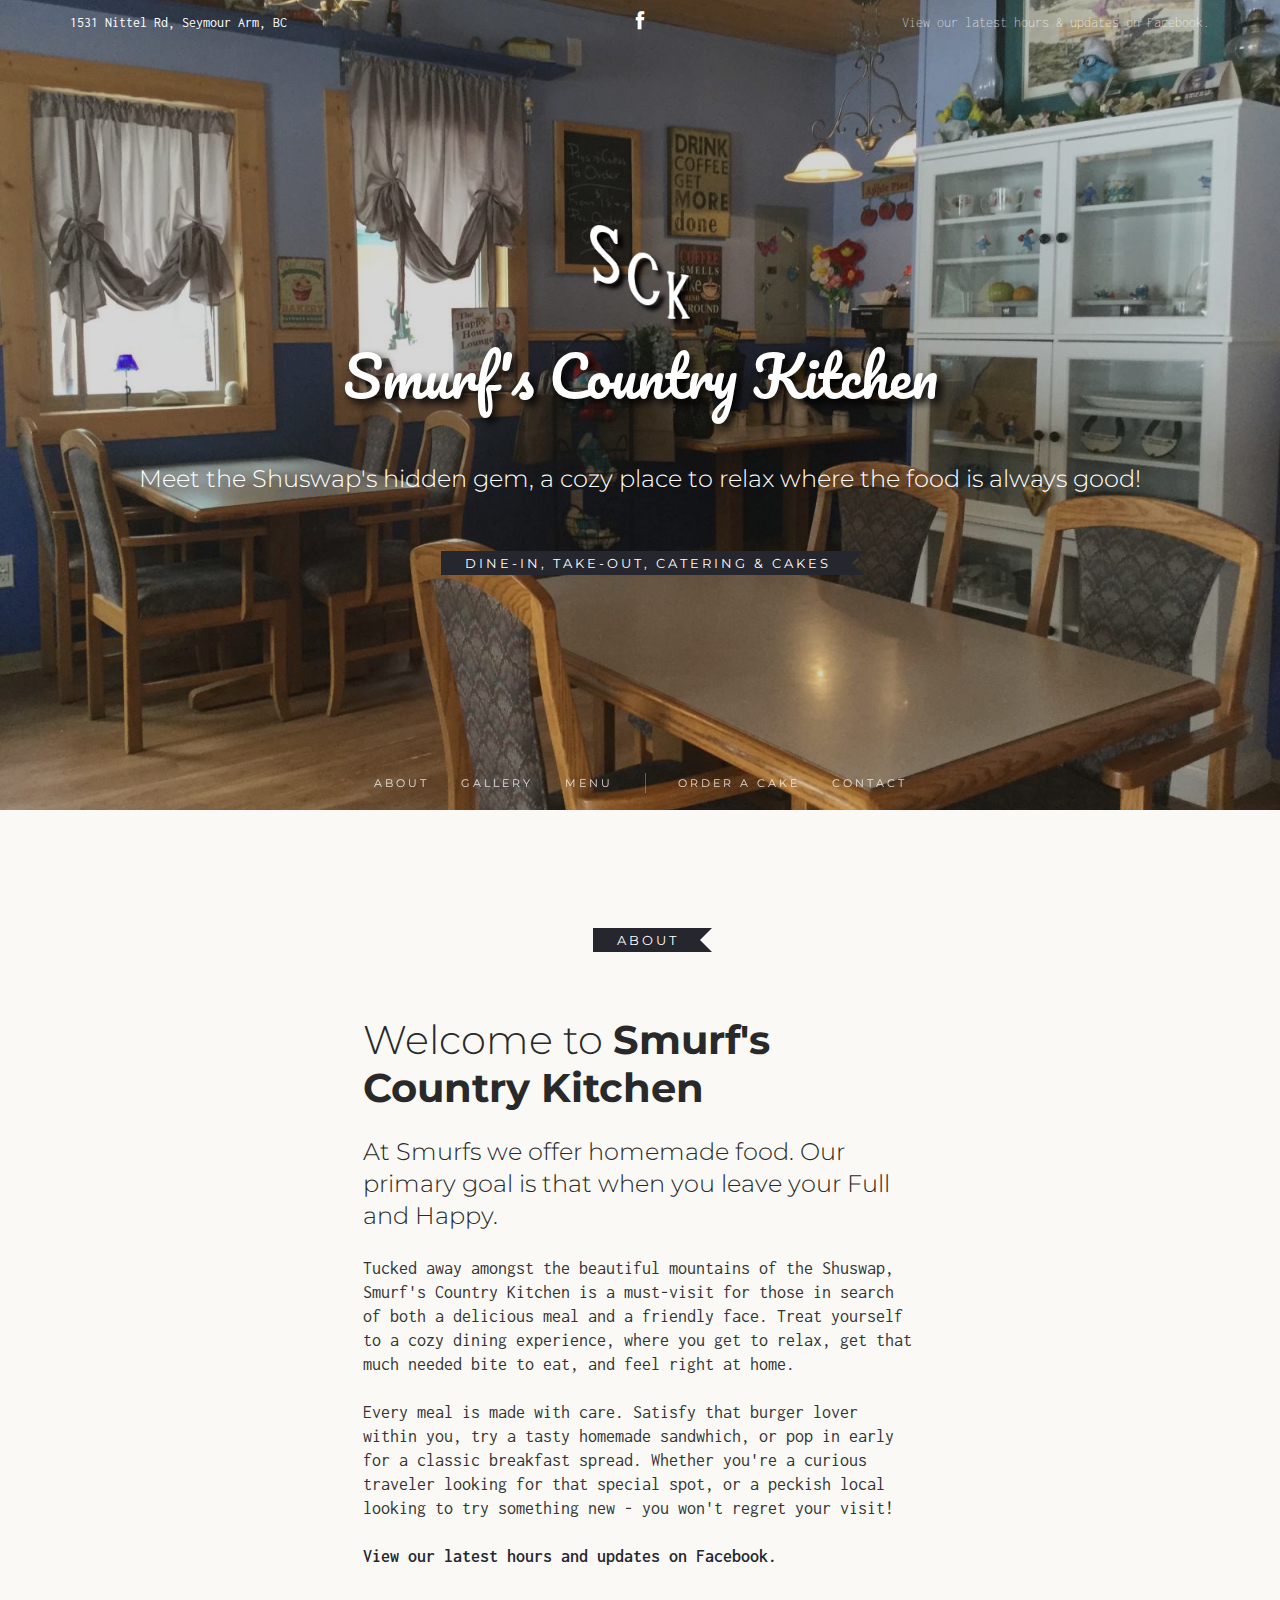
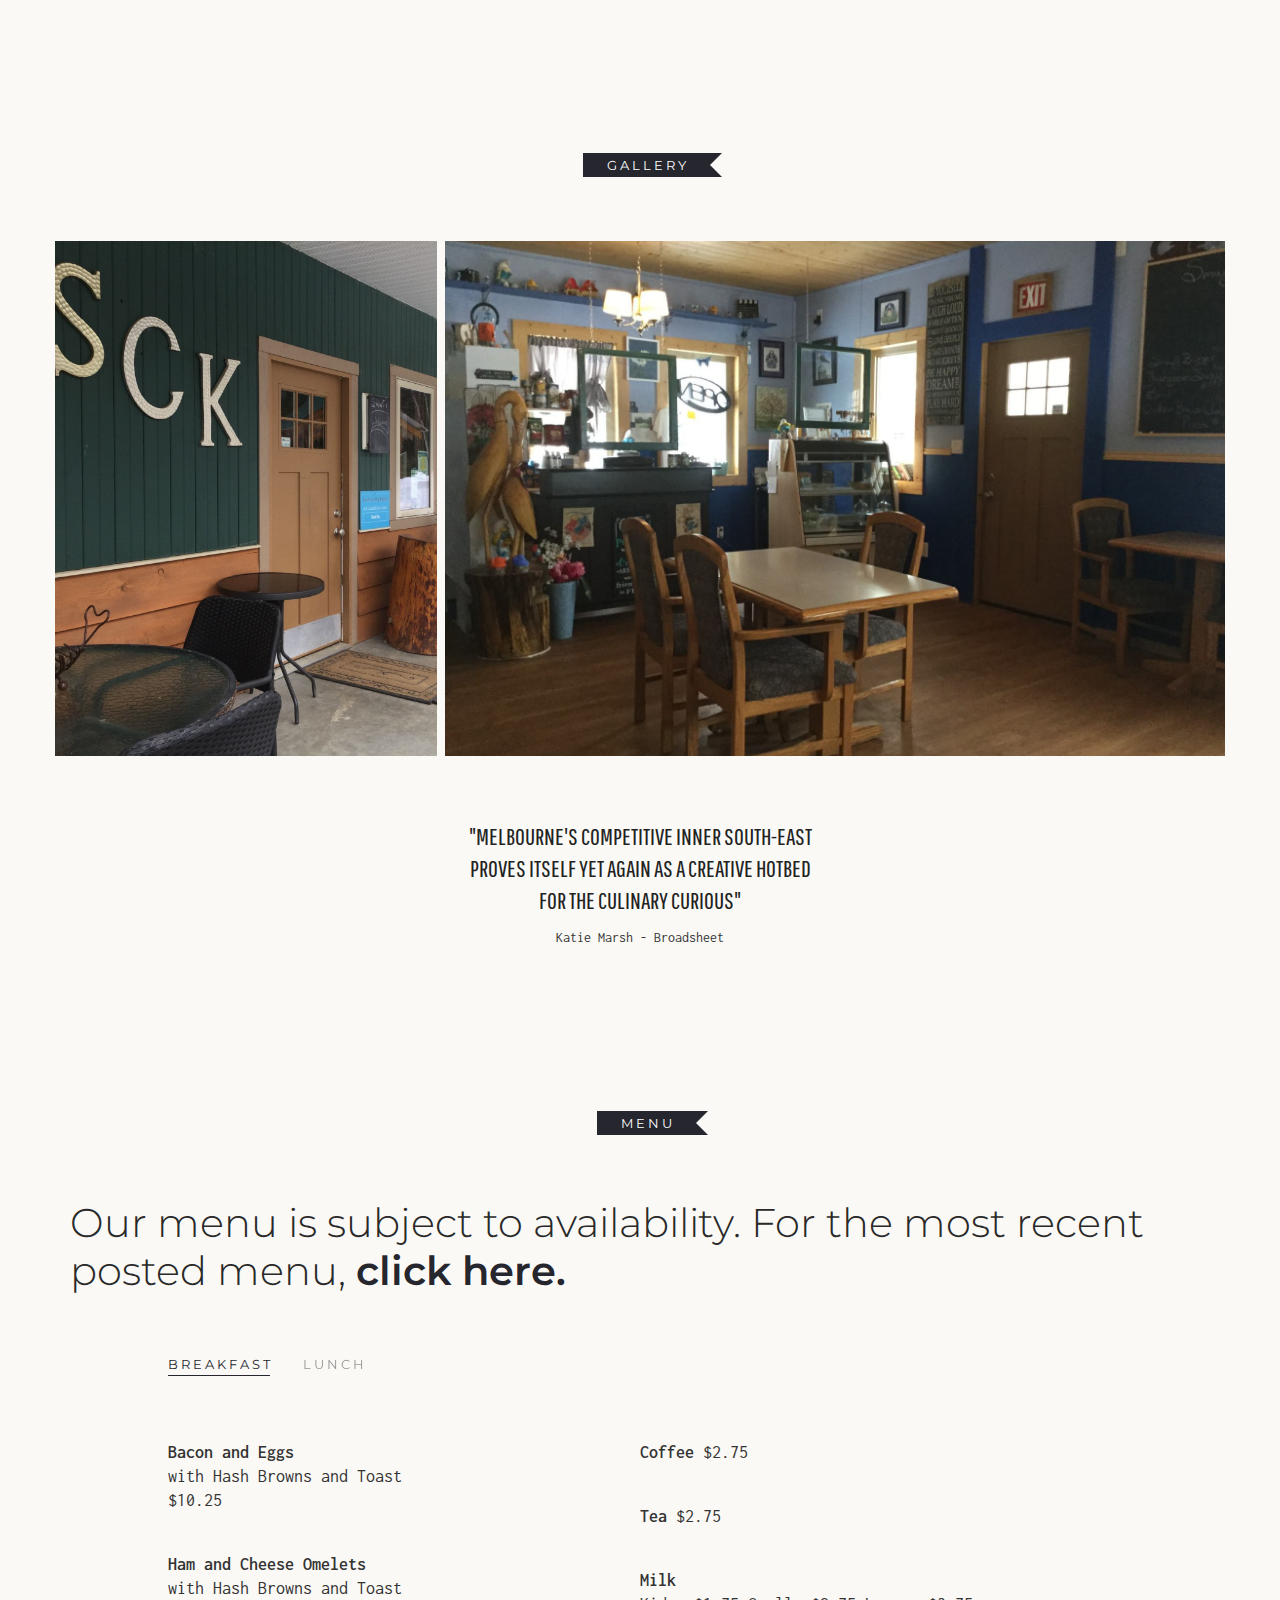
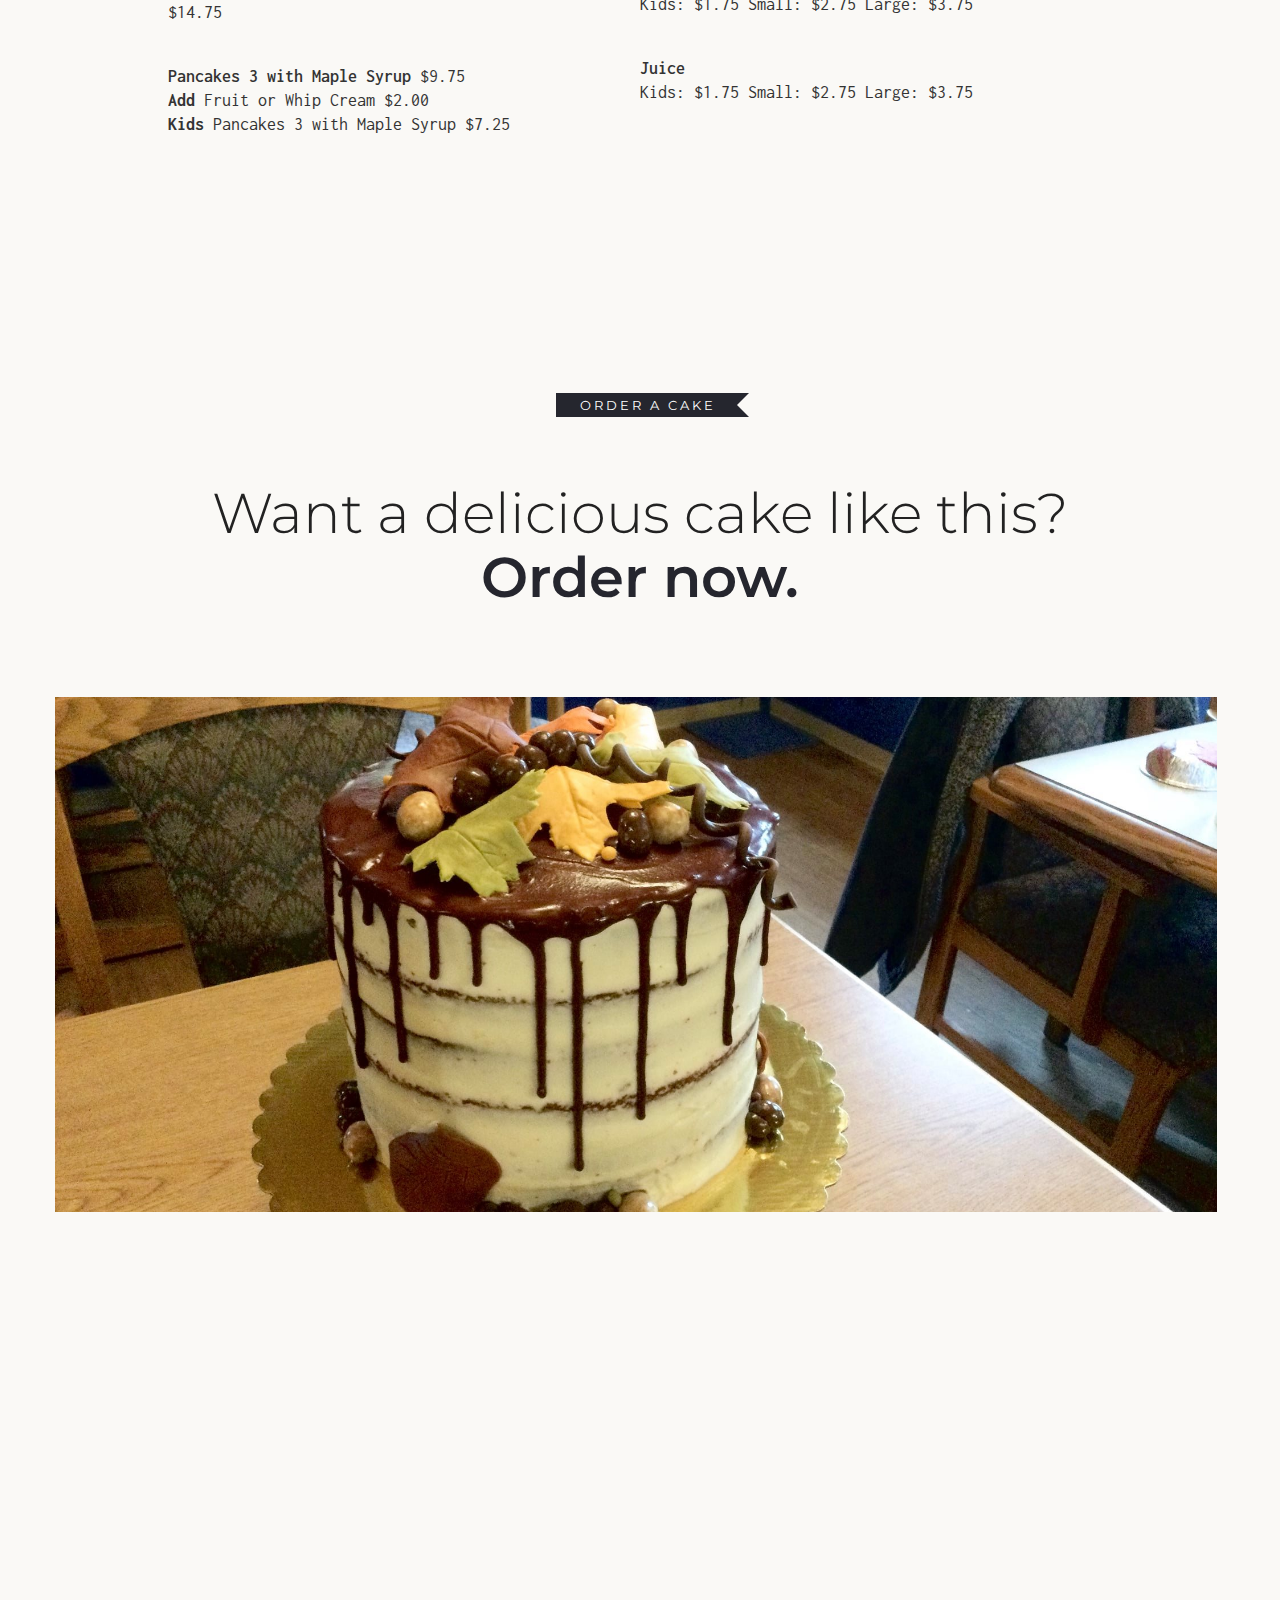
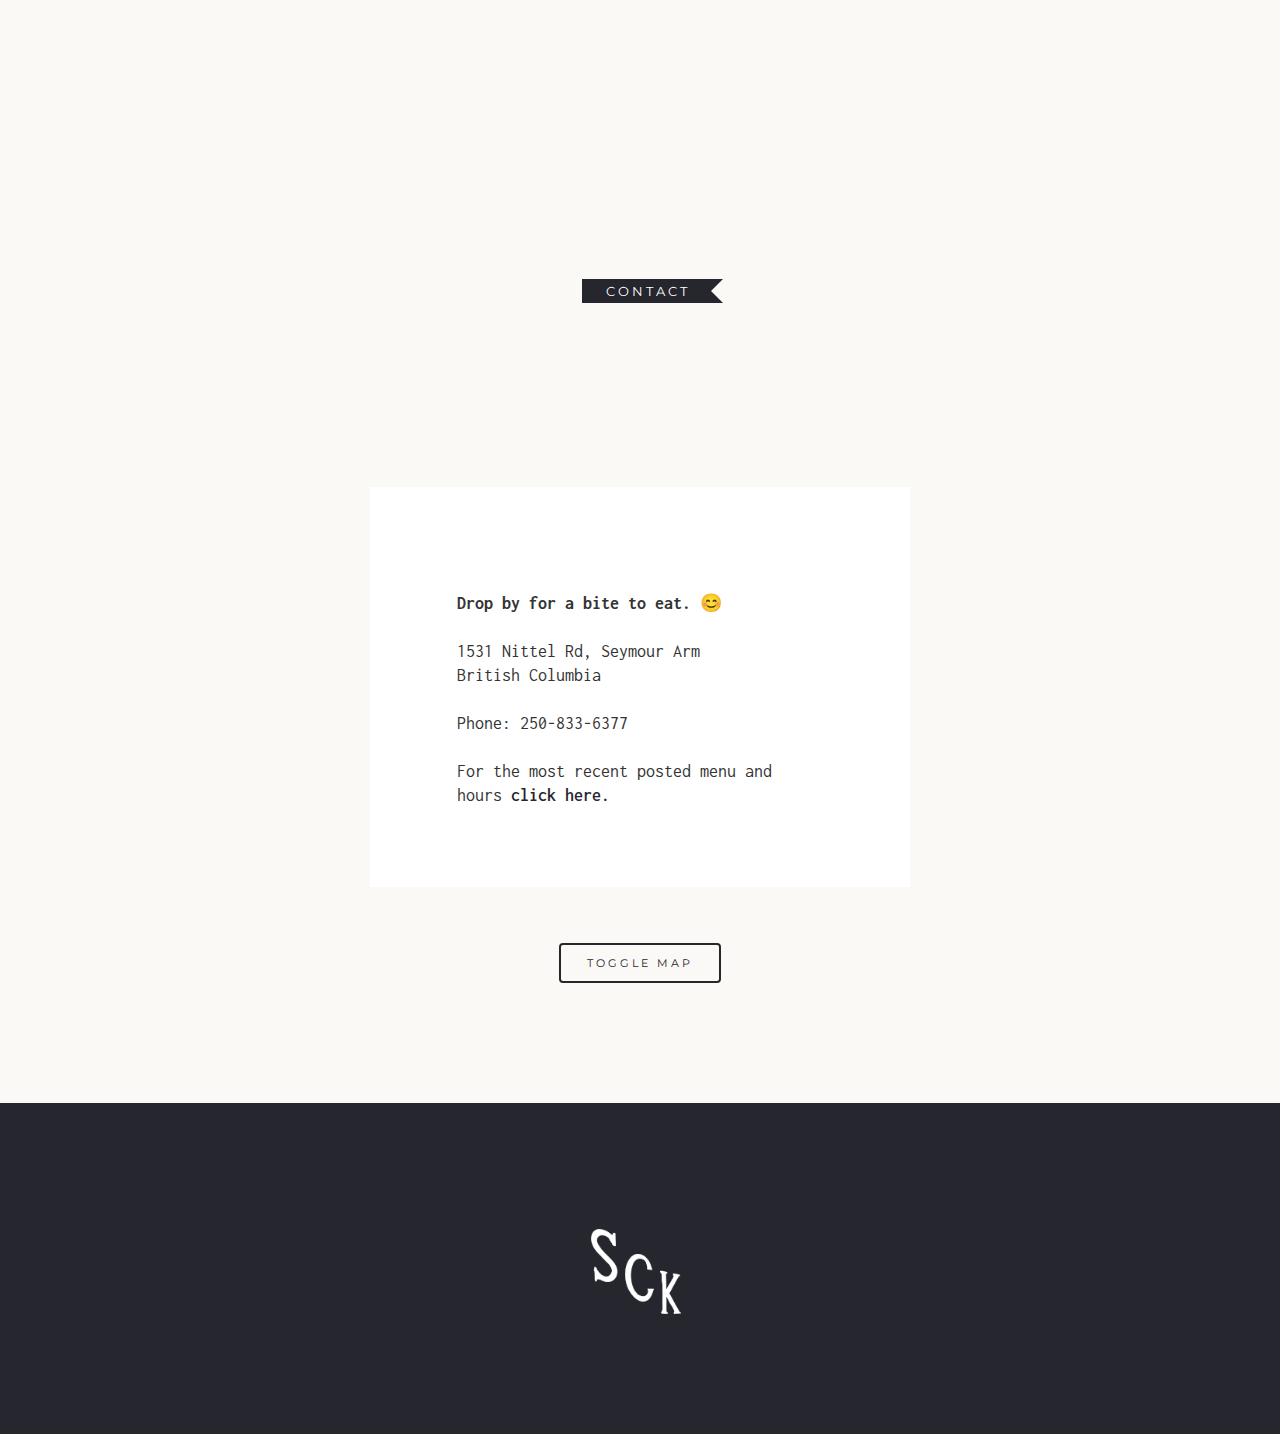
==== index.html @ 8b2f7099 "Better text" ====
<!doctype html>
<html lang="en">
    <head>
        <meta charset="utf-8">
        <title>Smurf's Country Kitchen</title>
        <meta name="viewport" content="width=device-width, initial-scale=0.9">
        <link href="css/bootstrap.css" rel="stylesheet" type="text/css" media="all" />
        <link href="css/themify-icons.css" rel="stylesheet" type="text/css" media="all" />
        <link href="css/flexslider.css" rel="stylesheet" type="text/css" media="all" />
		<link href="css/theme.css" rel="stylesheet" type="text/css" media="all" />
		<link href="css/custom.css" rel="stylesheet" type="text/css" media="all" />
        <link href='https://fonts.googleapis.com/css?family=Montserrat%7CInconsolata:400,700%7CPathway+Gothic+One%7CPacifico:400' rel='stylesheet' type='text/css'>
        
        <style>
            .overlay:before {
                background: #333333;
                opacity:.2;
            }
        </style>
        
    </head>
    
    <body>
        <div class="nav-container">
            <a id="top"></a>
            <nav class="relative image-bg overlay">
                <div class="nav-utility ">
                    <div class="container">
                        <div class="row">
                            <div class="col-sm-4  text-center-xs">
                                <span class="sub">1531 Nittel Rd, Seymour Arm, BC</span>
                            </div>
                            <div class="col-sm-4 text-center">
                                <ul class="list-inline social-list">
                                    
                                    <li>
                                        <a href="https://www.facebook.com/Smurfs-Country-Kitchen-1632952796851451">
                                            <i class="ti-facebook"></i>
                                        </a>
                                    </li>
                                   
                                </ul>
                            </div>
                            <div class="col-sm-4 text-right text-center-xs">
                                <span class="sub"><a style="font-weight: 100"href="https://www.facebook.com/Smurfs-Country-Kitchen-1632952796851451/?ref=page_internal" target="_blank" >View our latest hours & updates on Facebook.</a></span>
                            </div>
                        </div>
                        <!--end of row-->
                    </div>
                    <!--end of container-->
                </div>
                <div class="pt180 pb180 pt-xs-40 pb-xs-16">
                    <div class="container">
                        <div class="row">
                            <div class="col-sm-12 text-center">
                                <a >
                                   
                    
                                    <div style="filter: drop-shadow(5px 5px 2px black);"><img style="width: 100px; max-height: 1000px; filter: drop-shadow(5px 5px px black); filter:brightness(50); " alt="Logo" class="logo" src="img/logo-light.png" /></div>
                                    
                                    <h1 style="font-family: Pacifico; font-weight: 400; padding-top: 24px;weight:900; filter: drop-shadow(5px 5px 4px black);">Smurf's Country Kitchen</h1>
                                    
                                  
                                    
                                    <h4 style="padding-top: 32px; ">Meet the Shuswap's hidden gem, a cozy place to relax where the food is always good!</h4>
                                    
                                      <div class="ribbon" style="margin-top:32px">
                                <h6 class="uppercase mb0">Dine-in, take-out, catering & cakes</h6>
                            </div>
                                    
                                </a>
                            </div>
                        </div>
                        <!--end of row-->
                    </div>
                    <!--end of container-->
                </div>
                <div class="module widget-handle mobile-toggle text-center visible-xs">
                    <i class="ti-menu"></i>
                </div>
                <div class="nav-bar text-center mb-xs-0">
                    <div class="container">
                        <div class="row">
                            <div class="col-sm-12 text-center">
                                <ul class="menu inline-block mb-xs-16">
                                    <li class="top-link hidden-xs">
                                        <a href="#top" class="inner-link">
                                            <i class="ti-arrow-up"></i> Top</a>
                                    </li>
                                    <li>
                                        <a href="#about" class="inner-link">About</a>
                                    </li>
                                    <li>
                                        <a href="#gallery" class="inner-link">Gallery</a>
                                    </li>
                                    <li>
                                        <a href="#menu" class="inner-link">Menu</a>
                                    </li>
                                   
                                    
                                    <li>
                                        <div class="divider hidden-xs"></div>
                                    </li>
                                    
                                    <li>
                                        <a href="#order" class="inner-link">Order a Cake</a>
                                    </li>
                                    <li>
                                        <a href="#contact" class="inner-link">Contact</a>
                                    </li>
                                    
                                    
                                </ul>
                            </div>
                        </div>
                        <!--end of row-->
                    </div>
                    <!--end of container-->
                </div>
                <div class="background-image-holder">
                    <img alt="Pic" src="img/inside1.jpg" />
                </div>
            </nav>
        </div>
        <div class="main-container">
            <a id="about"></a>
            <section class="pb0">
                <div class="container">
                    
                    <div class="row  mb64 mb-xs-40">
                        <div class="col-sm-12 text-center">
                            <div class="ribbon">
                                <h6 class="uppercase mb0">About</h6>
                            </div>
                        </div>
                    </div>
                    
                    <!--end of row-->
                    <div class="row mb64 mb-xs-40">
                        <div class="col-md-6 col-md-offset-3 col-sm-8 col-sm-offset-2">
                            <h2>Welcome to <strong>Smurf's Country Kitchen</strong></h2>
                            <h4>
                                        At Smurfs we offer homemade food. Our primary goal is that when you leave your Full and Happy.</h4>
                            <p>
                                Tucked away amongst the beautiful mountains of the Shuswap, Smurf's Country Kitchen is a must-visit for those in search of both a delicious meal and a friendly face. Treat yourself to a cozy dining experience, where you get to relax, get that much needed bite to eat, and feel right at home.
                            </p>
                            <p>
                               Every meal is made with care. Satisfy that burger lover within you, try a tasty homemade sandwhich, or pop in early for a classic breakfast spread. Whether you're a curious traveler looking for that special spot, or a peckish local looking to try something new - you won't regret your visit!
                            </p>
                            
                            <p><a href="https://www.facebook.com/Smurfs-Country-Kitchen-1632952796851451/?ref=page_internal" target="_blank" >View our latest hours and updates on Facebook.</a></p>
                        </div>
                    </div>
                    <!--end of row-->
                    
                    <!--end of row-->
                    
                    <!--end of row-->
                </div>
                <!--end of container-->
            </section>
            
            <a id="gallery"></a>
            <section class="pb0 mb0" >
                <div class="container">
                    
                    <div class="row  mb64 mb-xs-40">
                        <div class="col-sm-12 text-center">
                            <div class="ribbon">
                                <h6 class="uppercase mb0">Gallery</h6>
                            </div>
                        </div>
                    </div>
                    
                    <div class="row image-row">
                        <div class="col-sm-4">
                            <div class="background-image-holder">
                                <img alt="Background Image" src="img/Front2_1.jpg" />
                            </div>
                        </div>
                        <div class="col-sm-8" >
                            <div class="background-image-holder">
                                <img alt="Background Image" src="img/inside2.jpg" />
                            </div>
                        </div>
                    </div>
                    <!--end of row-->
                    
                    <div class="row" style="padding-top: 64px; padding-bottom: 64px;;">
                        <div class="col-md-4 col-md-offset-4 col-sm-6 col-sm-offset-3 text-center">
                            <p class="alt-font mb8">
                                "Melbourne's competitive inner south-east proves itself yet again as a creative hotbed for the culinary curious"
                            </p>
                            <span class="sub">Katie Marsh - Broadsheet</span>
                        </div>
                    </div>
                    
                </div>
                <!--end of container-->
            </section>
            
            
            
            <a id="menu"></a>
            <section class="pb0">
                <div class="container">
                    <div class="row  mb64 mb-xs-40">
                        <div class="col-sm-12 text-center">
                            <div class="ribbon">
                                <h6 class="uppercase mb0">Menu</h6>
                            </div>
                        </div>
                    </div>
                    
                    <h2 style="padding-bottom: 32px;">Our menu is subject to availability. For the most recent posted menu, <a href="https://www.facebook.com/Smurfs-Country-Kitchen-1632952796851451/menu" target="_blank">click here.</a><br></h2>
                    
                    <!--end of row-->
                    <div class="row">
                        <div class="col-md-10 col-md-offset-1 col-sm-12">
                            <div class="tabbed-content text-tabs">
                                <ul class="tabs mb64 mb-xs-24">
                                    <li class="active">
                                        <div class="tab-title">
                                            <span>Breakfast</span>
                                        </div>
                                        <div class="tab-content">
                                            <div class="col-sm-6 p0">
                                                <div class="mb40 mb-xs-24 ">
                                                    <span class="bold block">Bacon and Eggs</span>
                                                    <p class="mb0">
                                                        with Hash Browns and Toast
    
                                                    </p>
                                                    <span class="block">$10.25</span>
                                                </div>
                                                <div class="mb40 mb-xs-24 ">
                                                    <span class="bold block">Ham and Cheese Omelets</span>
                                                    <p class="mb0">
                                                        with  Hash Browns and Toast
                                                        
                                                    </p>
                                                    <span class="block">$14.75</span>
                                                </div>
                                                <div class="mb40 mb-xs-24 ">
                                                    <span class="bold block">Pancakes 3 with Maple Syrup </span><span> $9.75

</span>
                                                    <p class="mb0">
                                                        <strong>Add</strong> Fruit or Whip Cream  $2.00 </p>
                                                        <p class="mb0">
                                                        <strong>Kids</strong> Pancakes 3 with Maple Syrup  $7.25

                                                    </p>
                                                    
                                                </div>
                                            
                                            
                                            </div>
                                            
                                            
                                            <div class="col-sm-6 p0">
                                                
                                                
                                                    <div class="mb40 mb-xs-24 ">
                                                        <span class="bold block">Coffee</span><span> $2.75</span>
                                                   
                                                </div>
                                                <div class="mb40 mb-xs-24 ">
                                                    <span class="bold block">Tea</span><span> $2.75</span>
                                                    
                                                </div>
                                                <div class="mb40 mb-xs-24 ">
                                                    <span class="bold block">Milk</span>
                                                    <p class="mb0">
                                                        Kids: $1.75 Small: $2.75 Large: $3.75
                                                        
                                                    </p>
                                                    
                                                </div>
                                               <div class="mb40 mb-xs-24 ">
                                                    <span class="bold block">Juice</span>
                                                    <p class="mb0">
                                                        Kids: $1.75 Small: $2.75 Large: $3.75
                                                        
                                                    </p>
                                                    
                                                </div>
                                            </div>
                                        </div>
                                    </li>
                                    <li>
                                        <div class="tab-title">
                                            <span>Lunch</span>
                                        </div>
                                        <div class="tab-content">
                                            <div class="bold block" style="width: fit-content;font-style: italic; padding-bottom: 20px; font-weight: 900!important!;">Burgers and Extras</div>
                                            <div class="col-sm-6 p0">
                                                <div class="mb40 mb-xs-24 ">
                                                    <span class="bold block" >Smurf Burger     
</span>
                                              <p class="mb0">
                                                  
                                                    <p class="mb0">
                                                        6 oz Beef Patty 
                                                       <br class="hidden-xs" /> topped with Bacon Mushrooms,  
                                                        <br class="hidden-xs" /> Cheddar Cheese, Lettuce Tomato
                                                        <br class="hidden-xs" /> and Onion with Smurf Aoli.
                                                    </p>
                                                    <span class="block"> $16.75</span>
                                                </div>
                                                
                                                <div class="mb40 mb-xs-24 ">
                                                    <span class="bold block">Smurfette           

</span>
                                                    <p class="mb0">
                                                        5 oz Chicken Patty 
                                                        <br class="hidden-xs" /> topped with Havarti Cheese, 
                                                        <br class="hidden-xs" /> Lettuce, Tomato 
                                                        <br class="hidden-xs" /> and Onion with Smurf Aoli.
                                                    </p>
                                                    <span class="block"> $15.75</span>
                                                </div>
                                                <div class="mb40 mb-xs-24 ">
                                                    <span class="bold block">Mushroom Swiss  
</span>
                                                    <p class="mb0">
                                                        6 oz Beef Patty 
                                                        <br class="hidden-xs" />Loaded with Layers of Mushrooms  
                                                        <br class="hidden-xs" /> and Swiss Cheese.
                                                    </p>
                                                    <span class="block">$18.00</span>
                                                </div>
                                               
                                            </div>
                                            
                                            
                                            <div class="col-sm-6 p0">
                                                 <div class="mb40 mb-xs-24 ">
                                                    <span class="bold block">Mushroom Quinoa (Veggie Burger)
   
</span>
                                                    <p class="mb0">
                                                       Portabella, Brown and White Mushrooms
                                                        <br class="hidden-xs" /> mixed with Onions and Quinoa.
                                                    </p>
                                                    <span class="block"> $15.25 </span>
                                                </div>
                                                
                                                <div class="mb40 mb-xs-24 ">
                                                    <span class="bold block">Chicken Bacon Club 
  

</span>
                                                    <p class="mb0">
                                                       Grilled Chicken Breast
                                                        <br class="hidden-xs" />with Loads of Bacon, Tomato
                                                        <br class="hidden-xs" />and Cheddar Cheese on 3 Slices of Toasted Bread.
                                                    </p>
                                                    <span class="block">$16.75</span>
                                                </div>
                                                <div class="mb40 mb-xs-24 ">
                                                    <span class="bold block">Quesadilla  

</span>
                                                    <p class="mb0">
                                                       Grilled Chicken and Veggies,
                                                        <br class="hidden-xs" />loaded with Cheese and Spices.
                                                    </p>
                                                    <span class="block"> $16.75</span>
                                                </div>
                                            </div>
                                        </div>
                                    </li>
                                    <!--<li>
                                        <div class="tab-title">
                                            <span>Drinks</span>
                                        </div>
                                        <div class="tab-content">
                                            <div class="col-sm-6 p0">
                                                <div class="mb40 mb-xs-24 ">
                                                    <span class="bold block">Single origin coffee</span>
                                                    <p class="mb0">
                                                        latte, cappucino
                                                    </p>
                                                    <span class="block">3.5</span>
                                                </div>
                                                <div class="mb40 mb-xs-24 ">
                                                    <span class="bold block">Organic green tea</span>
                                                    <p class="mb0">
                                                        sourced locally
                                                    </p>
                                                    <span class="block">5.5 / pot</span>
                                                </div>
                                                <div class="mb40 mb-xs-24 ">
                                                    <span class="bold block">Iced xoffee</span>
                                                    <p class="mb0">
                                                        with vanilla bean ice cream
                                                    </p>
                                                    <span class="block">4.5</span>
                                                </div>
                                                <div class="mb40 mb-xs-24 ">
                                                    <span class="bold block">Freshly squeezed juice</span>
                                                    <p class="mb0">
                                                        orange, apple, watermelon
                                                    </p>
                                                    <span class="block">4.5</span>
                                                </div>
                                                <div class="mb40 mb-xs-24 ">
                                                    <span class="bold block">Milkshake</span>
                                                    <p class="mb0">
                                                        salted caramel, vanilla bean
                                                    </p>
                                                    <span class="block">7</span>
                                                </div>
                                            </div>
                                        </div>
                                    </li> -->
                                </ul>
                            </div>
                            <!--end of text tabs-->
                        </div>
                    </div>
                    <!--end of row-->
                </div>
                <!--end of container-->
            </section>
            <a id="special"></a>
            
            
            <section class="pb0 mb0" >
                <div class="container">
                    
                    <!--end of row-->
                </div>
                <!--end of container-->
            </section>
            
            
            <a id="order"></a>
            <section class="pb0">
                <div class="container">
                     <div class="row  mb64 mb-xs-40">
                        <div class="col-sm-12 text-center">
                            <div class="ribbon">
                                <h6 class="uppercase mb0">Order a Cake</h6>
                                
                                
                            </div>
                            <h1 style="color: #222222"><br>Want a delicious cake like this?<br><a href="" target="_blank">Order now.</a></h1>
                        </div>
                    </div>
                    
                    <div class="row image-row">

                        <div class="col-sm-12">
                            <div class="background-image-holder">
                                <img alt="Background Image" src="img/makeacake.jpg" />
                            </div>
                        </div>
                    </div>
                    
                   
                    <!--end of row-->
                    <div class="row">
                        <div class="col-sm-12">
                            <div class="instafeed grid-gallery" data-user-name="walkdontruncafe">
                                <ul></ul>
                            </div>
                        </div>
                    </div>
                    <!--end of row-->
                </div>
                <!--end of container-->
            </section>
            <a id="contact"></a>
            <section>
                <div class="container">
                    <div class="row  mb64 mb-xs-40">
                        <div class="col-sm-12 text-center">
                            <div class="ribbon">
                                <h6 class="uppercase mb0">Contact</h6>
                            </div>
                        </div>
                    </div>
                   
              
                    <!--end of row-->
                    <div class="row">
                        <div class="col-sm-12">
                            <div class="map-holder pt120 pb120">
                                <iframe src="https://www.google.com/maps/embed?pb=!1m18!1m12!1m3!1d7063.162742254183!2d-118.93484776421501!3d51.25213227698468!2m3!1f0!2f0!3f0!3m2!1i1024!2i768!4f13.1!3m3!1m2!1s0x537f2e591adf1af1%3A0xb1d47030766eb564!2sNittel%20Rd%2C%20British%20Columbia%20V0E%202J0!5e0!3m2!1sen!2sca!4v1634023922205!5m2!1sen!2sca"></iframe>
                                <div class="col-md-6 col-md-offset-3 col-sm-10 col-sm-offset-1 contact-details">
                                    <div class="pt80 pb56 bg-white p32 overflow-hidden">
                                        <div class="col-sm-10 col-sm-offset-1">
                                            <p>
                                                <strong>
                                                <br /> Drop by for a bite to eat. 😊</strong>
                                               
                                            </p>
                                            <p>
                                                1531 Nittel Rd, Seymour Arm
                                                <br /> British Columbia
                                            </p>
                                            <p>
                                                Phone: 250-833-6377
                                                <br> <a href="https://www.facebook.com/Smurfs-Country-Kitchen-1632952796851451"></a>
                                            </p>
                                            <p>For the most recent posted menu and hours <a href="https://www.facebook.com/Smurfs-Country-Kitchen-1632952796851451/" target="_blank">click here.</a></p>
                                        </div>
                                    </div>
                                </div>
                                <div class="align-bottom text-center">
                                    <a href="#" class="btn toggle-map">Toggle Map</a>
                                </div>
                            </div>
                        </div>
                    </div>
                    <!--end of row-->
                </div>
                <!--end of container-->
            </section>
            <footer class="bg-primary pt120 pb120 pt-xs-40 pb-xs-64">
                <div class="container">
                    <div class="row">
                        <div class="col-sm-12 mb-xs-24 text-center-xs" style="text-align: center">
                            <div class="inline-block center">
                                <center><img alt="Logo" style="filter: brightness(50)" class="image-small display-block center mb-xs-24" src="img/logo-light.png" /></center>
                            </div>
                            
                        </div>
                        
                    </div>
                    <!--end of row-->
                </div>
                <!--end of container-->
            </footer>
        </div>
        <script src="js/jquery.min.js"></script>
        <script src="js/bootstrap.min.js"></script>
        <script src="js/flexslider.min.js"></script>
        <script src="js/twitterfetcher.min.js"></script>
        <script src="js/spectragram.min.js"></script>
        <script src="js/smooth-scroll.min.js"></script>
        <script src="js/parallax.min.js"></script>
        <script src="js/scripts.js"></script>
    </body>
</html>
---- css/themify-icons.css ----
@font-face {
	font-family: 'themify';
	src:url('../fonts/themify.eot?-fvbane');
	src:url('../fonts/themify.eot?#iefix-fvbane') format('embedded-opentype'),
		url('../fonts/themify.woff?-fvbane') format('woff'),
		url('../fonts/themify.ttf?-fvbane') format('truetype'),
		url('../fonts/themify.svg?-fvbane#themify') format('svg');
	font-weight: normal;
	font-style: normal;
}

[class^="ti-"], [class*=" ti-"] {
	font-family: 'themify';
	speak: none;
	font-style: normal;
	font-weight: normal;
	font-variant: normal;
	text-transform: none;
	line-height: 1;

	/* Better Font Rendering =========== */
	-webkit-font-smoothing: antialiased;
	-moz-osx-font-smoothing: grayscale;
}

.ti-wand:before {
	content: "\e600";
}
.ti-volume:before {
	content: "\e601";
}
.ti-user:before {
	content: "\e602";
}
.ti-unlock:before {
	content: "\e603";
}
.ti-unlink:before {
	content: "\e604";
}
.ti-trash:before {
	content: "\e605";
}
.ti-thought:before {
	content: "\e606";
}
.ti-target:before {
	content: "\e607";
}
.ti-tag:before {
	content: "\e608";
}
.ti-tablet:before {
	content: "\e609";
}
.ti-star:before {
	content: "\e60a";
}
.ti-spray:before {
	content: "\e60b";
}
.ti-signal:before {
	content: "\e60c";
}
.ti-shopping-cart:before {
	content: "\e60d";
}
.ti-shopping-cart-full:before {
	content: "\e60e";
}
.ti-settings:before {
	content: "\e60f";
}
.ti-search:before {
	content: "\e610";
}
.ti-zoom-in:before {
	content: "\e611";
}
.ti-zoom-out:before {
	content: "\e612";
}
.ti-cut:before {
	content: "\e613";
}
.ti-ruler:before {
	content: "\e614";
}
.ti-ruler-pencil:before {
	content: "\e615";
}
.ti-ruler-alt:before {
	content: "\e616";
}
.ti-bookmark:before {
	content: "\e617";
}
.ti-bookmark-alt:before {
	content: "\e618";
}
.ti-reload:before {
	content: "\e619";
}
.ti-plus:before {
	content: "\e61a";
}
.ti-pin:before {
	content: "\e61b";
}
.ti-pencil:before {
	content: "\e61c";
}
.ti-pencil-alt:before {
	content: "\e61d";
}
.ti-paint-roller:before {
	content: "\e61e";
}
.ti-paint-bucket:before {
	content: "\e61f";
}
.ti-na:before {
	content: "\e620";
}
.ti-mobile:before {
	content: "\e621";
}
.ti-minus:before {
	content: "\e622";
}
.ti-medall:before {
	content: "\e623";
}
.ti-medall-alt:before {
	content: "\e624";
}
.ti-marker:before {
	content: "\e625";
}
.ti-marker-alt:before {
	content: "\e626";
}
.ti-arrow-up:before {
	content: "\e627";
}
.ti-arrow-right:before {
	content: "\e628";
}
.ti-arrow-left:before {
	content: "\e629";
}
.ti-arrow-down:before {
	content: "\e62a";
}
.ti-lock:before {
	content: "\e62b";
}
.ti-location-arrow:before {
	content: "\e62c";
}
.ti-link:before {
	content: "\e62d";
}
.ti-layout:before {
	content: "\e62e";
}
.ti-layers:before {
	content: "\e62f";
}
.ti-layers-alt:before {
	content: "\e630";
}
.ti-key:before {
	content: "\e631";
}
.ti-import:before {
	content: "\e632";
}
.ti-image:before {
	content: "\e633";
}
.ti-heart:before {
	content: "\e634";
}
.ti-heart-broken:before {
	content: "\e635";
}
.ti-hand-stop:before {
	content: "\e636";
}
.ti-hand-open:before {
	content: "\e637";
}
.ti-hand-drag:before {
	content: "\e638";
}
.ti-folder:before {
	content: "\e639";
}
.ti-flag:before {
	content: "\e63a";
}
.ti-flag-alt:before {
	content: "\e63b";
}
.ti-flag-alt-2:before {
	content: "\e63c";
}
.ti-eye:before {
	content: "\e63d";
}
.ti-export:before {
	content: "\e63e";
}
.ti-exchange-vertical:before {
	content: "\e63f";
}
.ti-desktop:before {
	content: "\e640";
}
.ti-cup:before {
	content: "\e641";
}
.ti-crown:before {
	content: "\e642";
}
.ti-comments:before {
	content: "\e643";
}
.ti-comment:before {
	content: "\e644";
}
.ti-comment-alt:before {
	content: "\e645";
}
.ti-close:before {
	content: "\e646";
}
.ti-clip:before {
	content: "\e647";
}
.ti-angle-up:before {
	content: "\e648";
}
.ti-angle-right:before {
	content: "\e649";
}
.ti-angle-left:before {
	content: "\e64a";
}
.ti-angle-down:before {
	content: "\e64b";
}
.ti-check:before {
	content: "\e64c";
}
.ti-check-box:before {
	content: "\e64d";
}
.ti-camera:before {
	content: "\e64e";
}
.ti-announcement:before {
	content: "\e64f";
}
.ti-brush:before {
	content: "\e650";
}
.ti-briefcase:before {
	content: "\e651";
}
.ti-bolt:before {
	content: "\e652";
}
.ti-bolt-alt:before {
	content: "\e653";
}
.ti-blackboard:before {
	content: "\e654";
}
.ti-bag:before {
	content: "\e655";
}
.ti-move:before {
	content: "\e656";
}
.ti-arrows-vertical:before {
	content: "\e657";
}
.ti-arrows-horizontal:before {
	content: "\e658";
}
.ti-fullscreen:before {
	content: "\e659";
}
.ti-arrow-top-right:before {
	content: "\e65a";
}
.ti-arrow-top-left:before {
	content: "\e65b";
}
.ti-arrow-circle-up:before {
	content: "\e65c";
}
.ti-arrow-circle-right:before {
	content: "\e65d";
}
.ti-arrow-circle-left:before {
	content: "\e65e";
}
.ti-arrow-circle-down:before {
	content: "\e65f";
}
.ti-angle-double-up:before {
	content: "\e660";
}
.ti-angle-double-right:before {
	content: "\e661";
}
.ti-angle-double-left:before {
	content: "\e662";
}
.ti-angle-double-down:before {
	content: "\e663";
}
.ti-zip:before {
	content: "\e664";
}
.ti-world:before {
	content: "\e665";
}
.ti-wheelchair:before {
	content: "\e666";
}
.ti-view-list:before {
	content: "\e667";
}
.ti-view-list-alt:before {
	content: "\e668";
}
.ti-view-grid:before {
	content: "\e669";
}
.ti-uppercase:before {
	content: "\e66a";
}
.ti-upload:before {
	content: "\e66b";
}
.ti-underline:before {
	content: "\e66c";
}
.ti-truck:before {
	content: "\e66d";
}
.ti-timer:before {
	content: "\e66e";
}
.ti-ticket:before {
	content: "\e66f";
}
.ti-thumb-up:before {
	content: "\e670";
}
.ti-thumb-down:before {
	content: "\e671";
}
.ti-text:before {
	content: "\e672";
}
.ti-stats-up:before {
	content: "\e673";
}
.ti-stats-down:before {
	content: "\e674";
}
.ti-split-v:before {
	content: "\e675";
}
.ti-split-h:before {
	content: "\e676";
}
.ti-smallcap:before {
	content: "\e677";
}
.ti-shine:before {
	content: "\e678";
}
.ti-shift-right:before {
	content: "\e679";
}
.ti-shift-left:before {
	content: "\e67a";
}
.ti-shield:before {
	content: "\e67b";
}
.ti-notepad:before {
	content: "\e67c";
}
.ti-server:before {
	content: "\e67d";
}
.ti-quote-right:before {
	content: "\e67e";
}
.ti-quote-left:before {
	content: "\e67f";
}
.ti-pulse:before {
	content: "\e680";
}
.ti-printer:before {
	content: "\e681";
}
.ti-power-off:before {
	content: "\e682";
}
.ti-plug:before {
	content: "\e683";
}
.ti-pie-chart:before {
	content: "\e684";
}
.ti-paragraph:before {
	content: "\e685";
}
.ti-panel:before {
	content: "\e686";
}
.ti-package:before {
	content: "\e687";
}
.ti-music:before {
	content: "\e688";
}
.ti-music-alt:before {
	content: "\e689";
}
.ti-mouse:before {
	content: "\e68a";
}
.ti-mouse-alt:before {
	content: "\e68b";
}
.ti-money:before {
	content: "\e68c";
}
.ti-microphone:before {
	content: "\e68d";
}
.ti-menu:before {
	content: "\e68e";
}
.ti-menu-alt:before {
	content: "\e68f";
}
.ti-map:before {
	content: "\e690";
}
.ti-map-alt:before {
	content: "\e691";
}
.ti-loop:before {
	content: "\e692";
}
.ti-location-pin:before {
	content: "\e693";
}
.ti-list:before {
	content: "\e694";
}
.ti-light-bulb:before {
	content: "\e695";
}
.ti-Italic:before {
	content: "\e696";
}
.ti-info:before {
	content: "\e697";
}
.ti-infinite:before {
	content: "\e698";
}
.ti-id-badge:before {
	content: "\e699";
}
.ti-hummer:before {
	content: "\e69a";
}
.ti-home:before {
	content: "\e69b";
}
.ti-help:before {
	content: "\e69c";
}
.ti-headphone:before {
	content: "\e69d";
}
.ti-harddrives:before {
	content: "\e69e";
}
.ti-harddrive:before {
	content: "\e69f";
}
.ti-gift:before {
	content: "\e6a0";
}
.ti-game:before {
	content: "\e6a1";
}
.ti-filter:before {
	content: "\e6a2";
}
.ti-files:before {
	content: "\e6a3";
}
.ti-file:before {
	content: "\e6a4";
}
.ti-eraser:before {
	content: "\e6a5";
}
.ti-envelope:before {
	content: "\e6a6";
}
.ti-download:before {
	content: "\e6a7";
}
.ti-direction:before {
	content: "\e6a8";
}
.ti-direction-alt:before {
	content: "\e6a9";
}
.ti-dashboard:before {
	content: "\e6aa";
}
.ti-control-stop:before {
	content: "\e6ab";
}
.ti-control-shuffle:before {
	content: "\e6ac";
}
.ti-control-play:before {
	content: "\e6ad";
}
.ti-control-pause:before {
	content: "\e6ae";
}
.ti-control-forward:before {
	content: "\e6af";
}
.ti-control-backward:before {
	content: "\e6b0";
}
.ti-cloud:before {
	content: "\e6b1";
}
.ti-cloud-up:before {
	content: "\e6b2";
}
.ti-cloud-down:before {
	content: "\e6b3";
}
.ti-clipboard:before {
	content: "\e6b4";
}
.ti-car:before {
	content: "\e6b5";
}
.ti-calendar:before {
	content: "\e6b6";
}
.ti-book:before {
	content: "\e6b7";
}
.ti-bell:before {
	content: "\e6b8";
}
.ti-basketball:before {
	content: "\e6b9";
}
.ti-bar-chart:before {
	content: "\e6ba";
}
.ti-bar-chart-alt:before {
	content: "\e6bb";
}
.ti-back-right:before {
	content: "\e6bc";
}
.ti-back-left:before {
	content: "\e6bd";
}
.ti-arrows-corner:before {
	content: "\e6be";
}
.ti-archive:before {
	content: "\e6bf";
}
.ti-anchor:before {
	content: "\e6c0";
}
.ti-align-right:before {
	content: "\e6c1";
}
.ti-align-left:before {
	content: "\e6c2";
}
.ti-align-justify:before {
	content: "\e6c3";
}
.ti-align-center:before {
	content: "\e6c4";
}
.ti-alert:before {
	content: "\e6c5";
}
.ti-alarm-clock:before {
	content: "\e6c6";
}
.ti-agenda:before {
	content: "\e6c7";
}
.ti-write:before {
	content: "\e6c8";
}
.ti-window:before {
	content: "\e6c9";
}
.ti-widgetized:before {
	content: "\e6ca";
}
.ti-widget:before {
	content: "\e6cb";
}
.ti-widget-alt:before {
	content: "\e6cc";
}
.ti-wallet:before {
	content: "\e6cd";
}
.ti-video-clapper:before {
	content: "\e6ce";
}
.ti-video-camera:before {
	content: "\e6cf";
}
.ti-vector:before {
	content: "\e6d0";
}
.ti-themify-logo:before {
	content: "\e6d1";
}
.ti-themify-favicon:before {
	content: "\e6d2";
}
.ti-themify-favicon-alt:before {
	content: "\e6d3";
}
.ti-support:before {
	content: "\e6d4";
}
.ti-stamp:before {
	content: "\e6d5";
}
.ti-split-v-alt:before {
	content: "\e6d6";
}
.ti-slice:before {
	content: "\e6d7";
}
.ti-shortcode:before {
	content: "\e6d8";
}
.ti-shift-right-alt:before {
	content: "\e6d9";
}
.ti-shift-left-alt:before {
	content: "\e6da";
}
.ti-ruler-alt-2:before {
	content: "\e6db";
}
.ti-receipt:before {
	content: "\e6dc";
}
.ti-pin2:before {
	content: "\e6dd";
}
.ti-pin-alt:before {
	content: "\e6de";
}
.ti-pencil-alt2:before {
	content: "\e6df";
}
.ti-palette:before {
	content: "\e6e0";
}
.ti-more:before {
	content: "\e6e1";
}
.ti-more-alt:before {
	content: "\e6e2";
}
.ti-microphone-alt:before {
	content: "\e6e3";
}
.ti-magnet:before {
	content: "\e6e4";
}
.ti-line-double:before {
	content: "\e6e5";
}
.ti-line-dotted:before {
	content: "\e6e6";
}
.ti-line-dashed:before {
	content: "\e6e7";
}
.ti-layout-width-full:before {
	content: "\e6e8";
}
.ti-layout-width-default:before {
	content: "\e6e9";
}
.ti-layout-width-default-alt:before {
	content: "\e6ea";
}
.ti-layout-tab:before {
	content: "\e6eb";
}
.ti-layout-tab-window:before {
	content: "\e6ec";
}
.ti-layout-tab-v:before {
	content: "\e6ed";
}
.ti-layout-tab-min:before {
	content: "\e6ee";
}
.ti-layout-slider:before {
	content: "\e6ef";
}
.ti-layout-slider-alt:before {
	content: "\e6f0";
}
.ti-layout-sidebar-right:before {
	content: "\e6f1";
}
.ti-layout-sidebar-none:before {
	content: "\e6f2";
}
.ti-layout-sidebar-left:before {
	content: "\e6f3";
}
.ti-layout-placeholder:before {
	content: "\e6f4";
}
.ti-layout-menu:before {
	content: "\e6f5";
}
.ti-layout-menu-v:before {
	content: "\e6f6";
}
.ti-layout-menu-separated:before {
	content: "\e6f7";
}
.ti-layout-menu-full:before {
	content: "\e6f8";
}
.ti-layout-media-right-alt:before {
	content: "\e6f9";
}
.ti-layout-media-right:before {
	content: "\e6fa";
}
.ti-layout-media-overlay:before {
	content: "\e6fb";
}
.ti-layout-media-overlay-alt:before {
	content: "\e6fc";
}
.ti-layout-media-overlay-alt-2:before {
	content: "\e6fd";
}
.ti-layout-media-left-alt:before {
	content: "\e6fe";
}
.ti-layout-media-left:before {
	content: "\e6ff";
}
.ti-layout-media-center-alt:before {
	content: "\e700";
}
.ti-layout-media-center:before {
	content: "\e701";
}
.ti-layout-list-thumb:before {
	content: "\e702";
}
.ti-layout-list-thumb-alt:before {
	content: "\e703";
}
.ti-layout-list-post:before {
	content: "\e704";
}
.ti-layout-list-large-image:before {
	content: "\e705";
}
.ti-layout-line-solid:before {
	content: "\e706";
}
.ti-layout-grid4:before {
	content: "\e707";
}
.ti-layout-grid3:before {
	content: "\e708";
}
.ti-layout-grid2:before {
	content: "\e709";
}
.ti-layout-grid2-thumb:before {
	content: "\e70a";
}
.ti-layout-cta-right:before {
	content: "\e70b";
}
.ti-layout-cta-left:before {
	content: "\e70c";
}
.ti-layout-cta-center:before {
	content: "\e70d";
}
.ti-layout-cta-btn-right:before {
	content: "\e70e";
}
.ti-layout-cta-btn-left:before {
	content: "\e70f";
}
.ti-layout-column4:before {
	content: "\e710";
}
.ti-layout-column3:before {
	content: "\e711";
}
.ti-layout-column2:before {
	content: "\e712";
}
.ti-layout-accordion-separated:before {
	content: "\e713";
}
.ti-layout-accordion-merged:before {
	content: "\e714";
}
.ti-layout-accordion-list:before {
	content: "\e715";
}
.ti-ink-pen:before {
	content: "\e716";
}
.ti-info-alt:before {
	content: "\e717";
}
.ti-help-alt:before {
	content: "\e718";
}
.ti-headphone-alt:before {
	content: "\e719";
}
.ti-hand-point-up:before {
	content: "\e71a";
}
.ti-hand-point-right:before {
	content: "\e71b";
}
.ti-hand-point-left:before {
	content: "\e71c";
}
.ti-hand-point-down:before {
	content: "\e71d";
}
.ti-gallery:before {
	content: "\e71e";
}
.ti-face-smile:before {
	content: "\e71f";
}
.ti-face-sad:before {
	content: "\e720";
}
.ti-credit-card:before {
	content: "\e721";
}
.ti-control-skip-forward:before {
	content: "\e722";
}
.ti-control-skip-backward:before {
	content: "\e723";
}
.ti-control-record:before {
	content: "\e724";
}
.ti-control-eject:before {
	content: "\e725";
}
.ti-comments-smiley:before {
	content: "\e726";
}
.ti-brush-alt:before {
	content: "\e727";
}
.ti-youtube:before {
	content: "\e728";
}
.ti-vimeo:before {
	content: "\e729";
}
.ti-twitter:before {
	content: "\e72a";
}
.ti-time:before {
	content: "\e72b";
}
.ti-tumblr:before {
	content: "\e72c";
}
.ti-skype:before {
	content: "\e72d";
}
.ti-share:before {
	content: "\e72e";
}
.ti-share-alt:before {
	content: "\e72f";
}
.ti-rocket:before {
	content: "\e730";
}
.ti-pinterest:before {
	content: "\e731";
}
.ti-new-window:before {
	content: "\e732";
}
.ti-microsoft:before {
	content: "\e733";
}
.ti-list-ol:before {
	content: "\e734";
}
.ti-linkedin:before {
	content: "\e735";
}
.ti-layout-sidebar-2:before {
	content: "\e736";
}
.ti-layout-grid4-alt:before {
	content: "\e737";
}
.ti-layout-grid3-alt:before {
	content: "\e738";
}
.ti-layout-grid2-alt:before {
	content: "\e739";
}
.ti-layout-column4-alt:before {
	content: "\e73a";
}
.ti-layout-column3-alt:before {
	content: "\e73b";
}
.ti-layout-column2-alt:before {
	content: "\e73c";
}
.ti-instagram:before {
	content: "\e73d";
}
.ti-google:before {
	content: "\e73e";
}
.ti-github:before {
	content: "\e73f";
}
.ti-flickr:before {
	content: "\e740";
}
.ti-facebook:before {
	content: "\e741";
}
.ti-dropbox:before {
	content: "\e742";
}
.ti-dribbble:before {
	content: "\e743";
}
.ti-apple:before {
	content: "\e744";
}
.ti-android:before {
	content: "\e745";
}
.ti-save:before {
	content: "\e746";
}
.ti-save-alt:before {
	content: "\e747";
}
.ti-yahoo:before {
	content: "\e748";
}
.ti-wordpress:before {
	content: "\e749";
}
.ti-vimeo-alt:before {
	content: "\e74a";
}
.ti-twitter-alt:before {
	content: "\e74b";
}
.ti-tumblr-alt:before {
	content: "\e74c";
}
.ti-trello:before {
	content: "\e74d";
}
.ti-stack-overflow:before {
	content: "\e74e";
}
.ti-soundcloud:before {
	content: "\e74f";
}
.ti-sharethis:before {
	content: "\e750";
}
.ti-sharethis-alt:before {
	content: "\e751";
}
.ti-reddit:before {
	content: "\e752";
}
.ti-pinterest-alt:before {
	content: "\e753";
}
.ti-microsoft-alt:before {
	content: "\e754";
}
.ti-linux:before {
	content: "\e755";
}
.ti-jsfiddle:before {
	content: "\e756";
}
.ti-joomla:before {
	content: "\e757";
}
.ti-html5:before {
	content: "\e758";
}
.ti-flickr-alt:before {
	content: "\e759";
}
.ti-email:before {
	content: "\e75a";
}
.ti-drupal:before {
	content: "\e75b";
}
.ti-dropbox-alt:before {
	content: "\e75c";
}
.ti-css3:before {
	content: "\e75d";
}
.ti-rss:before {
	content: "\e75e";
}
.ti-rss-alt:before {
	content: "\e75f";
}
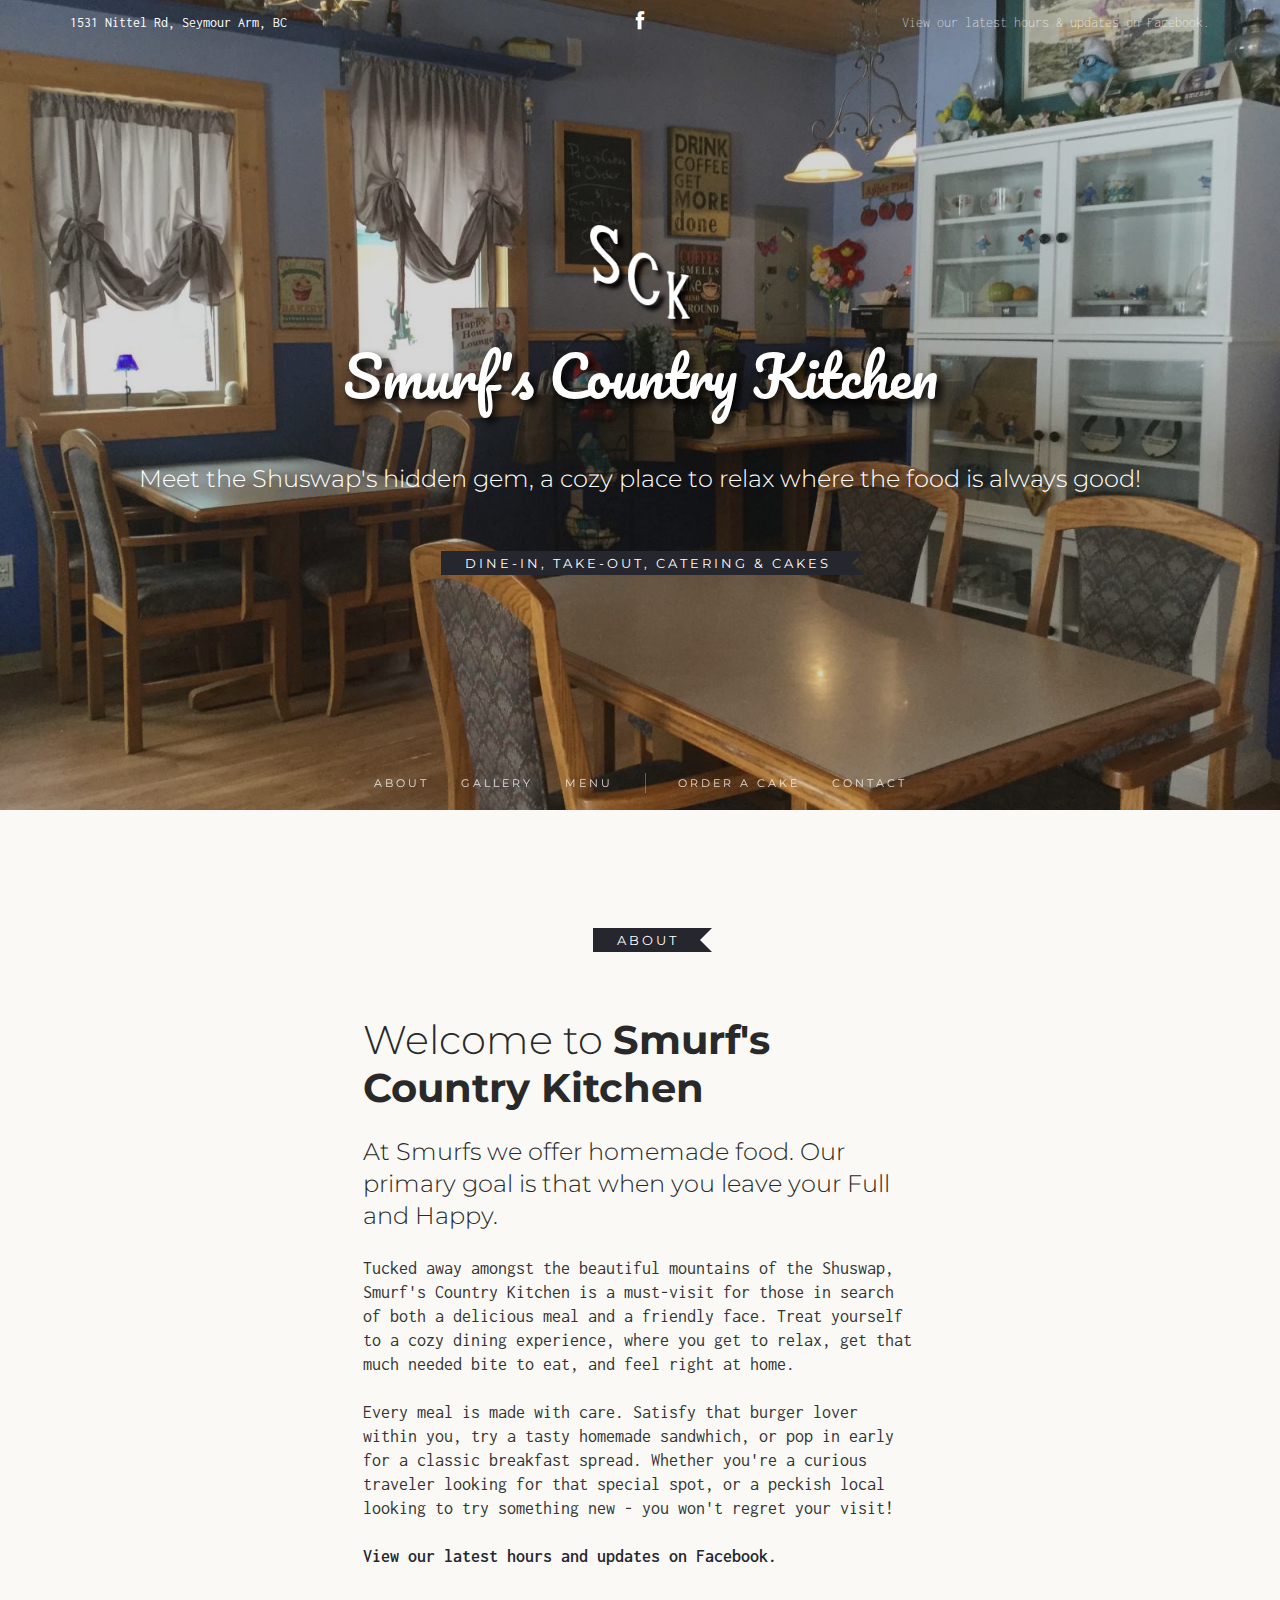
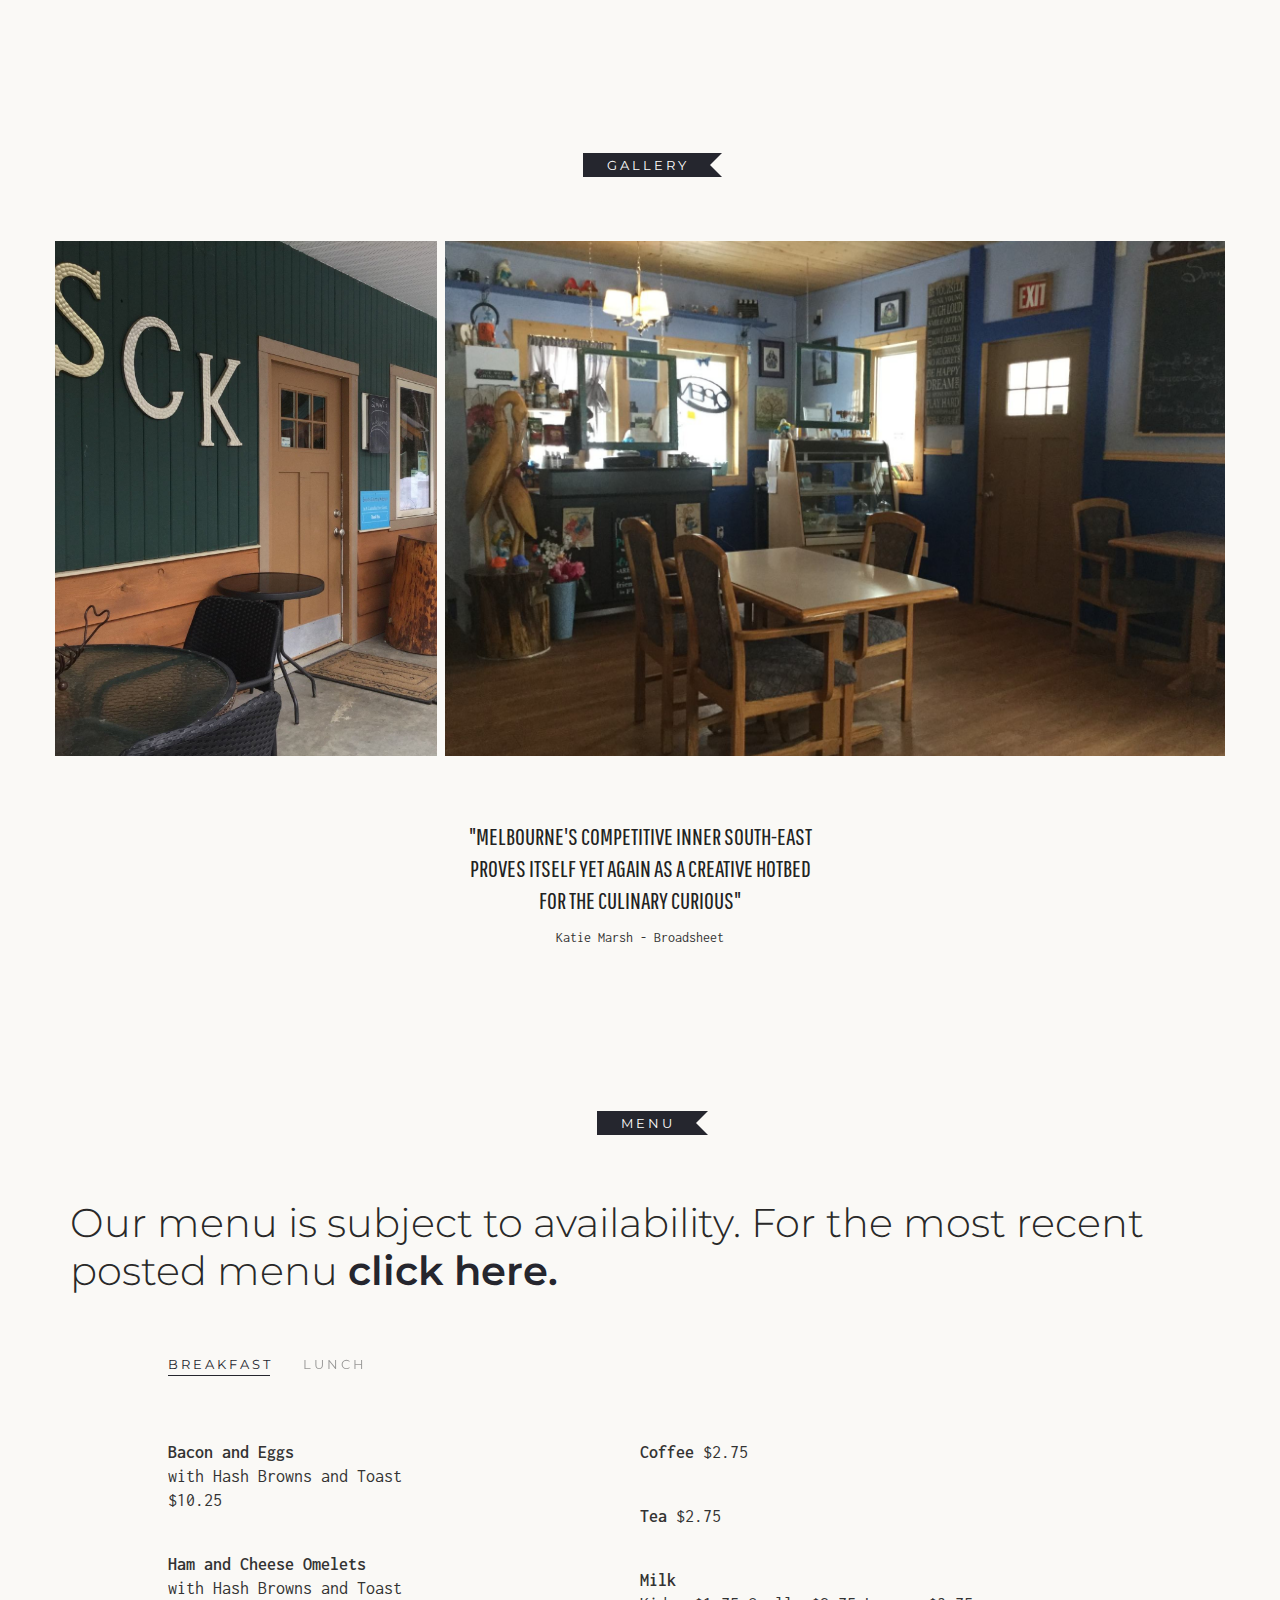
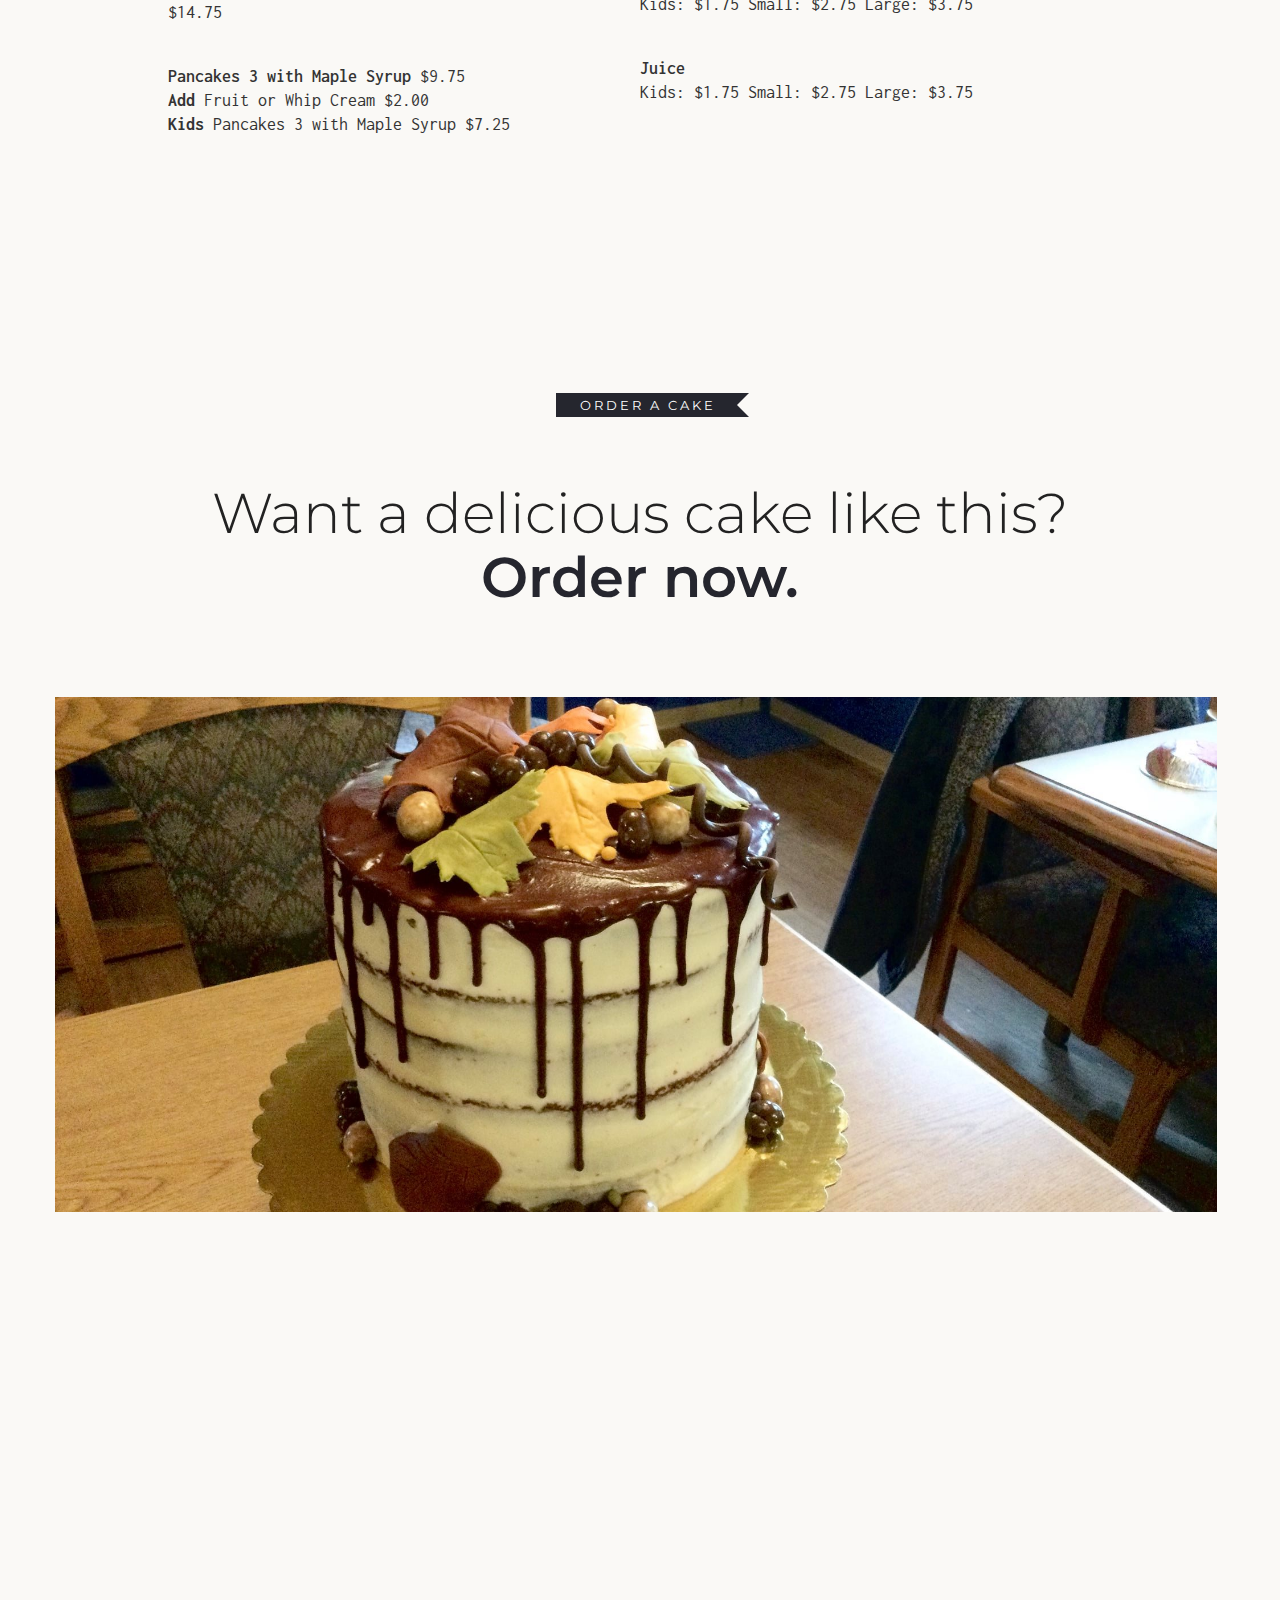
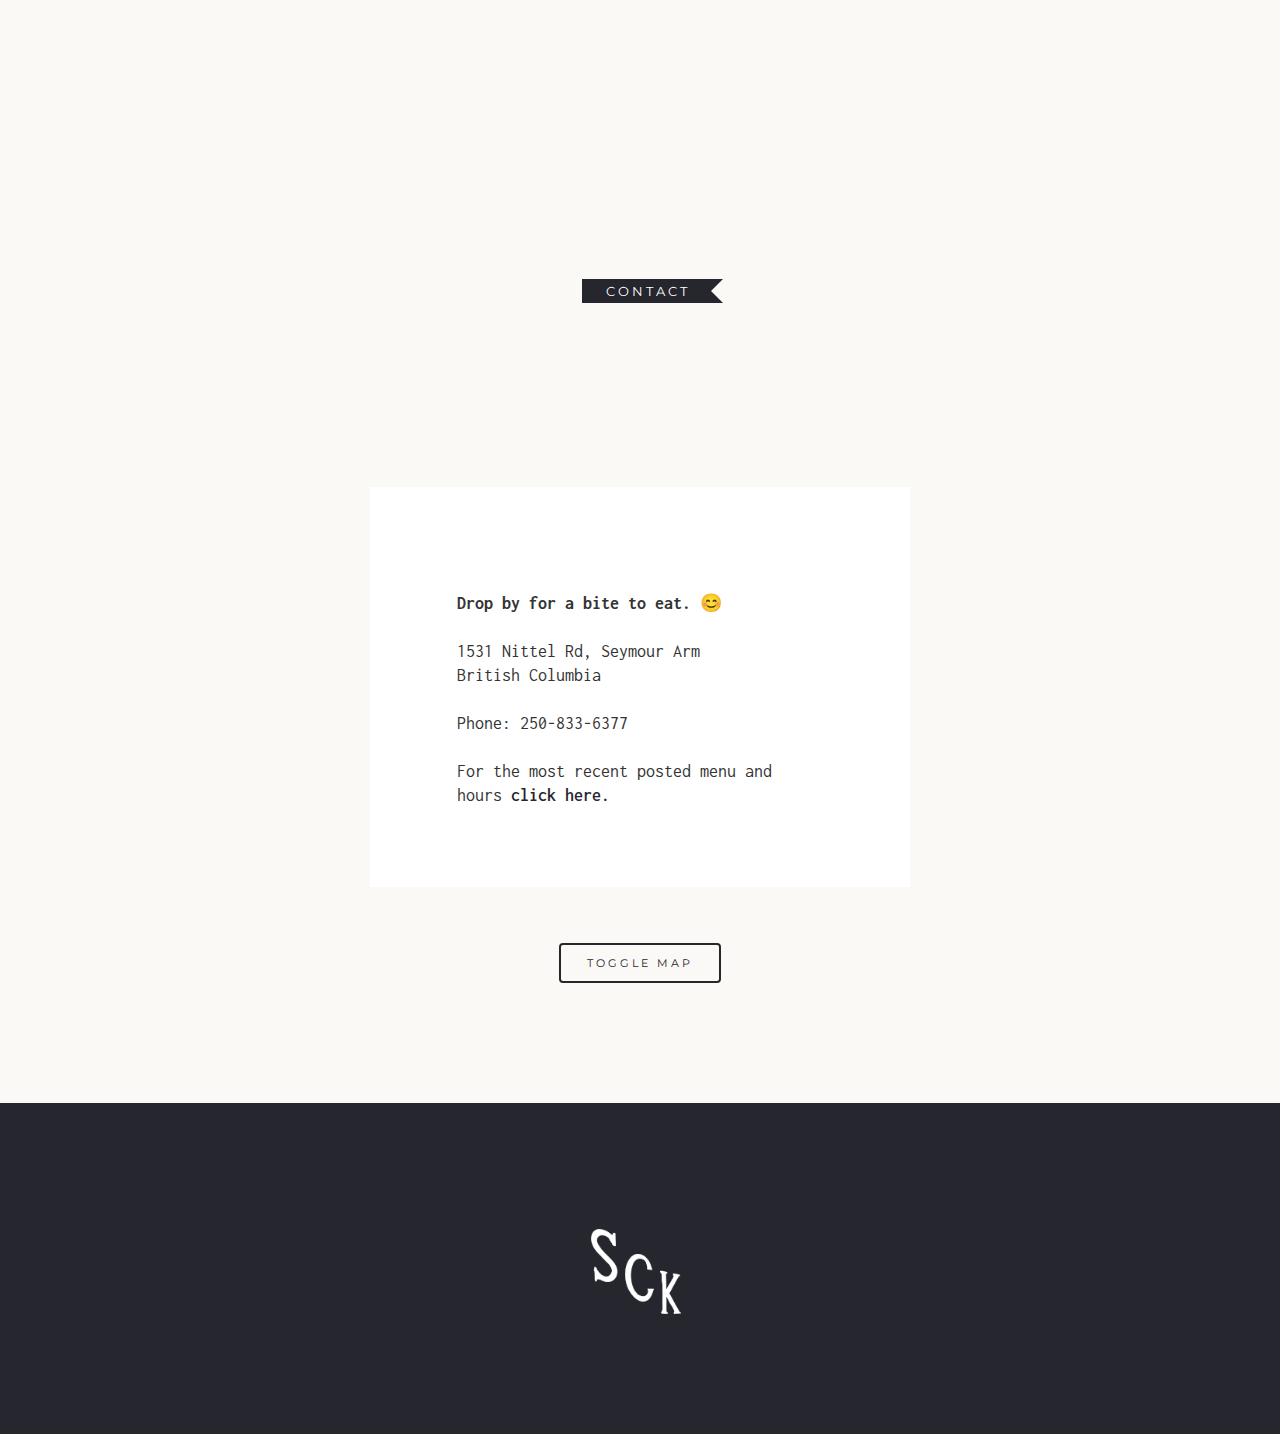
==== commit ec8310bb: "Unecessary comma" ====
--- a/index.html
+++ b/index.html
@@ -212,7 +212,7 @@
                         </div>
                     </div>
                     
-                    <h2 style="padding-bottom: 32px;">Our menu is subject to availability. For the most recent posted menu, <a href="https://www.facebook.com/Smurfs-Country-Kitchen-1632952796851451/menu" target="_blank">click here.</a><br></h2>
+                    <h2 style="padding-bottom: 32px;">Our menu is subject to availability. For the most recent posted menu <a href="https://www.facebook.com/Smurfs-Country-Kitchen-1632952796851451/menu" target="_blank">click here.</a><br></h2>
                     
                     <!--end of row-->
                     <div class="row">
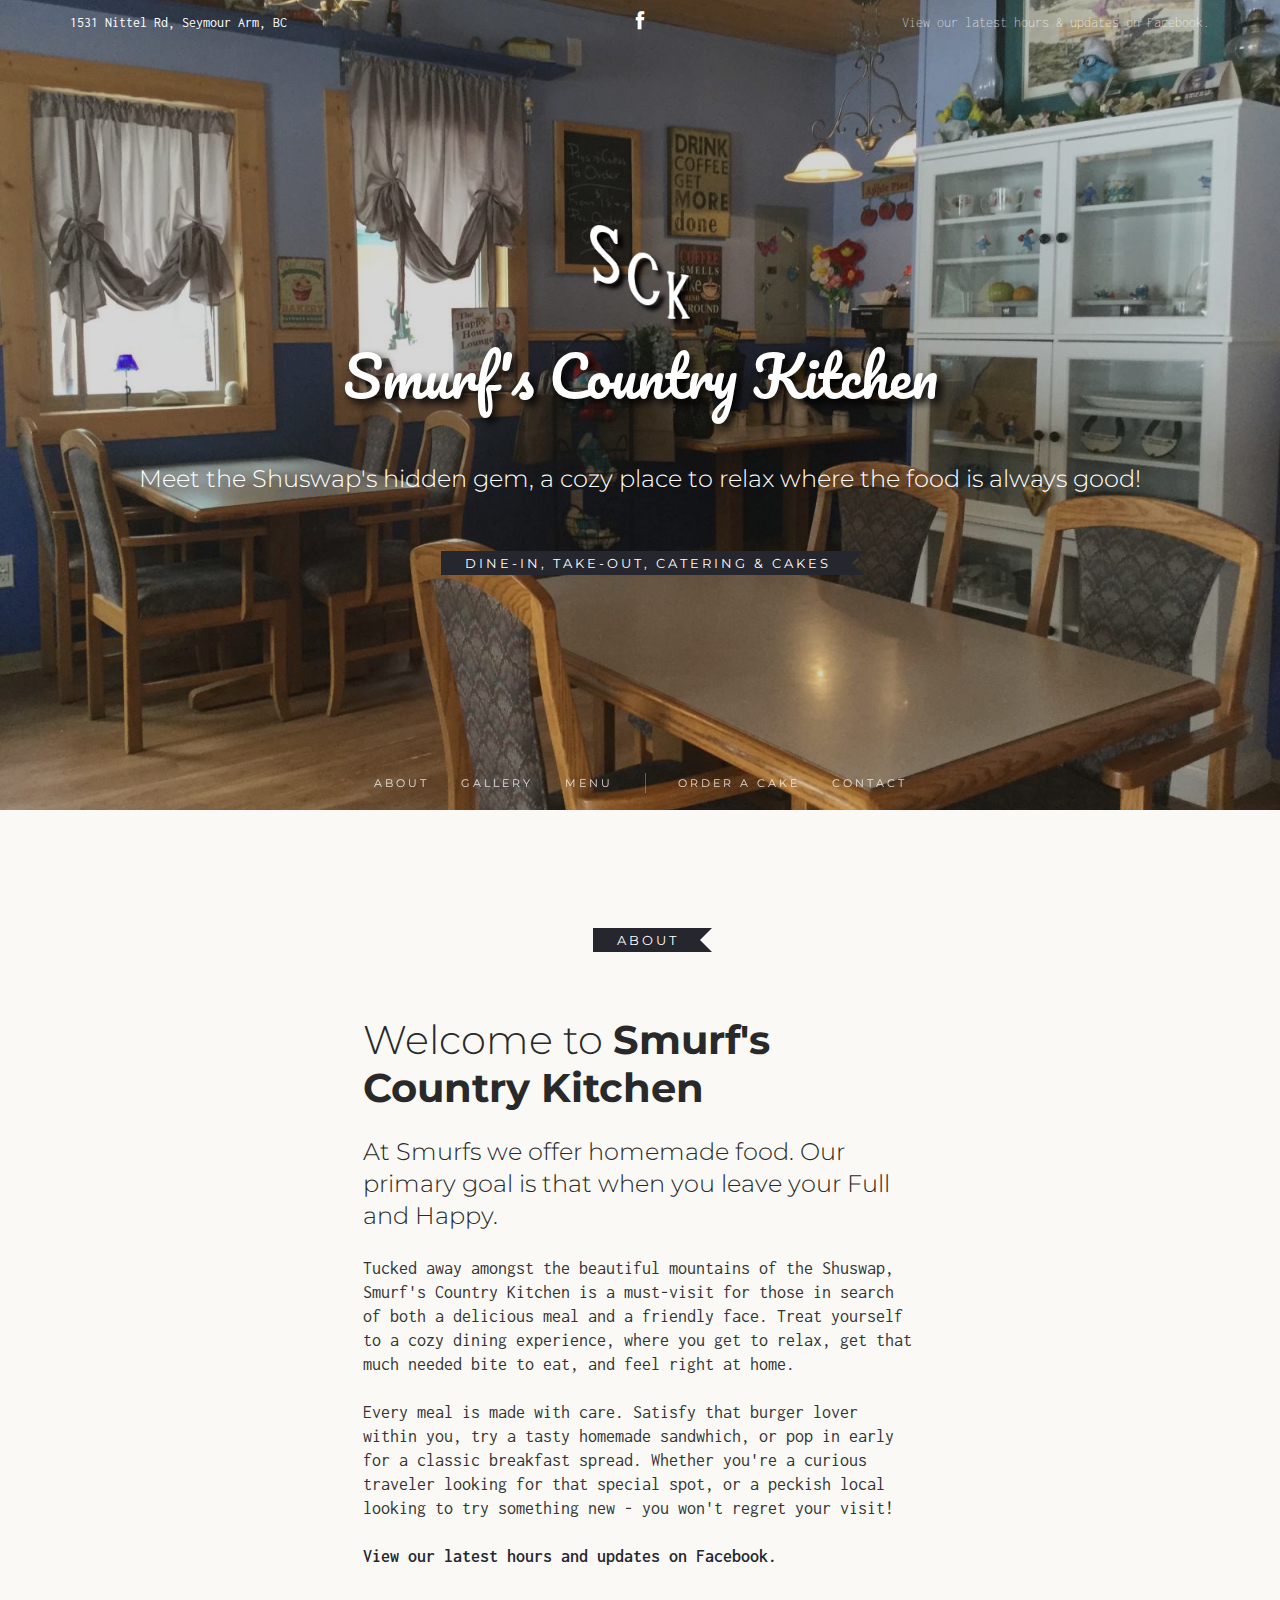
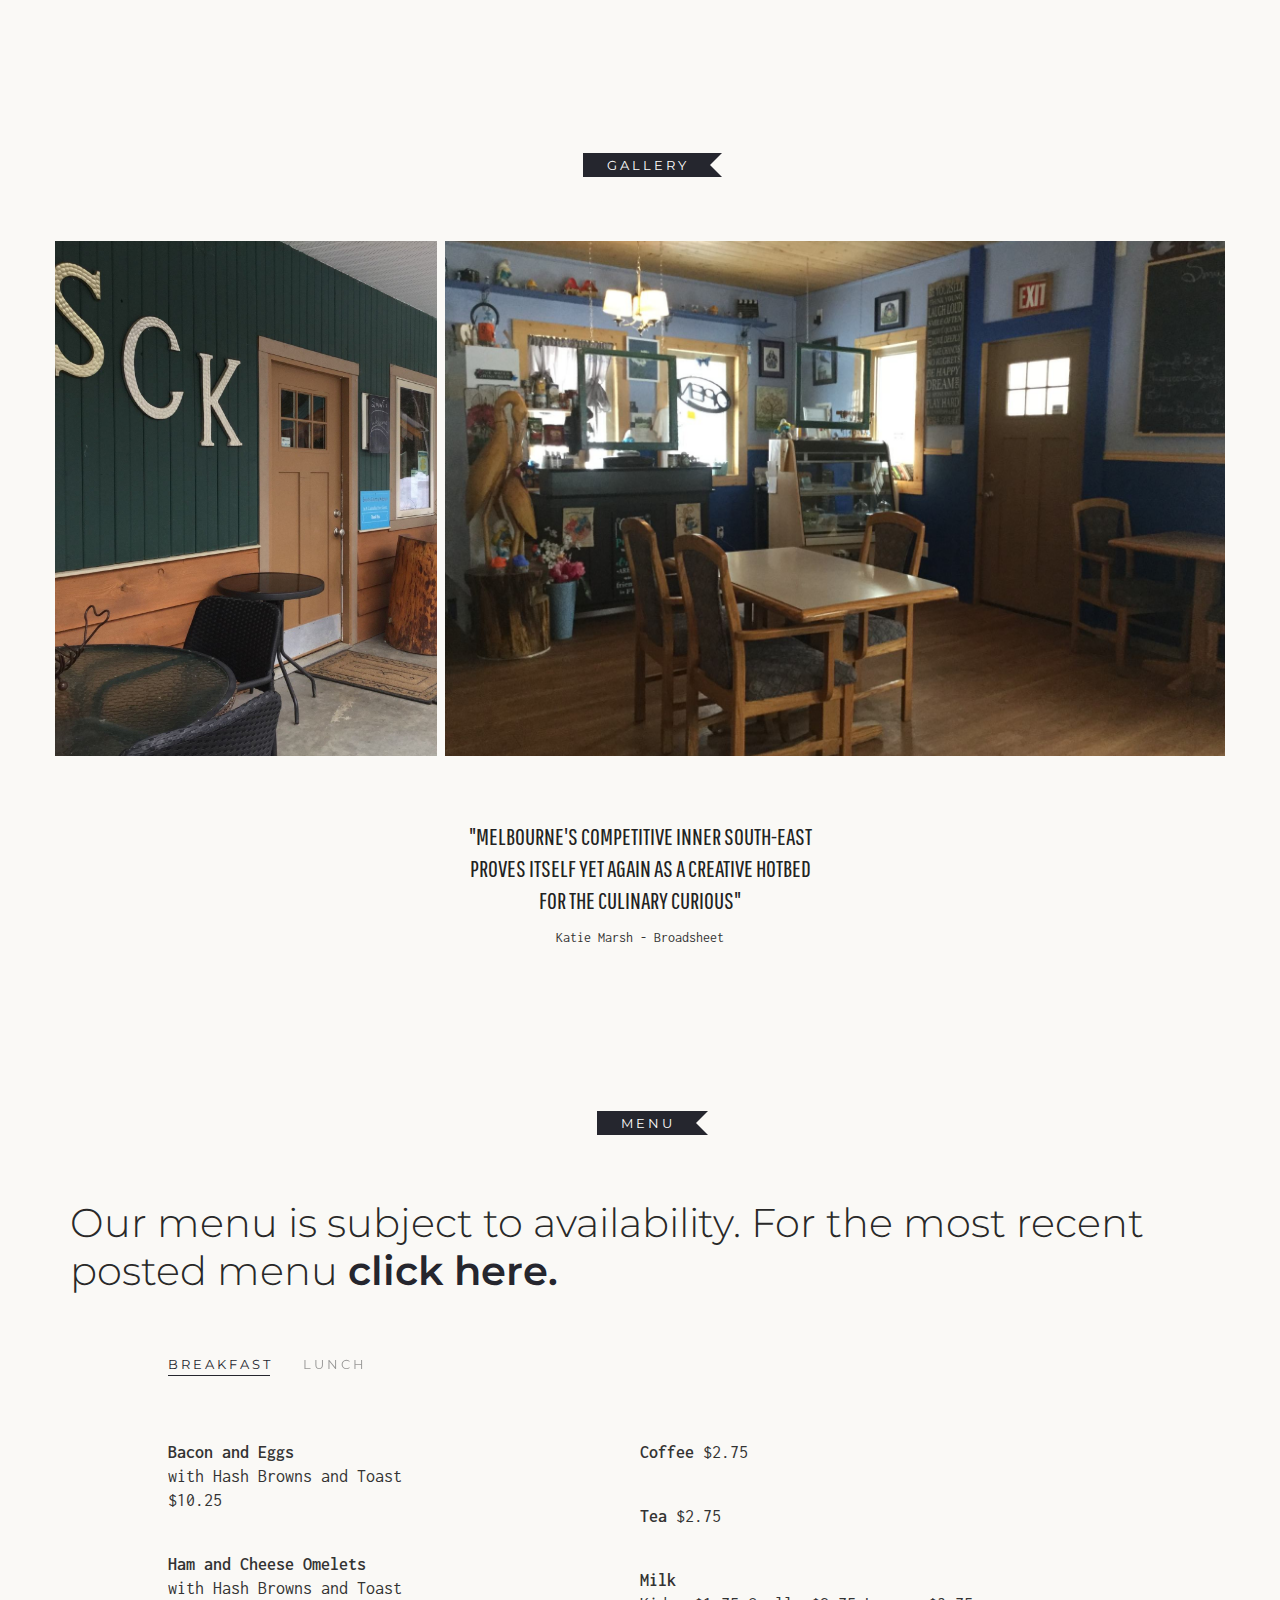
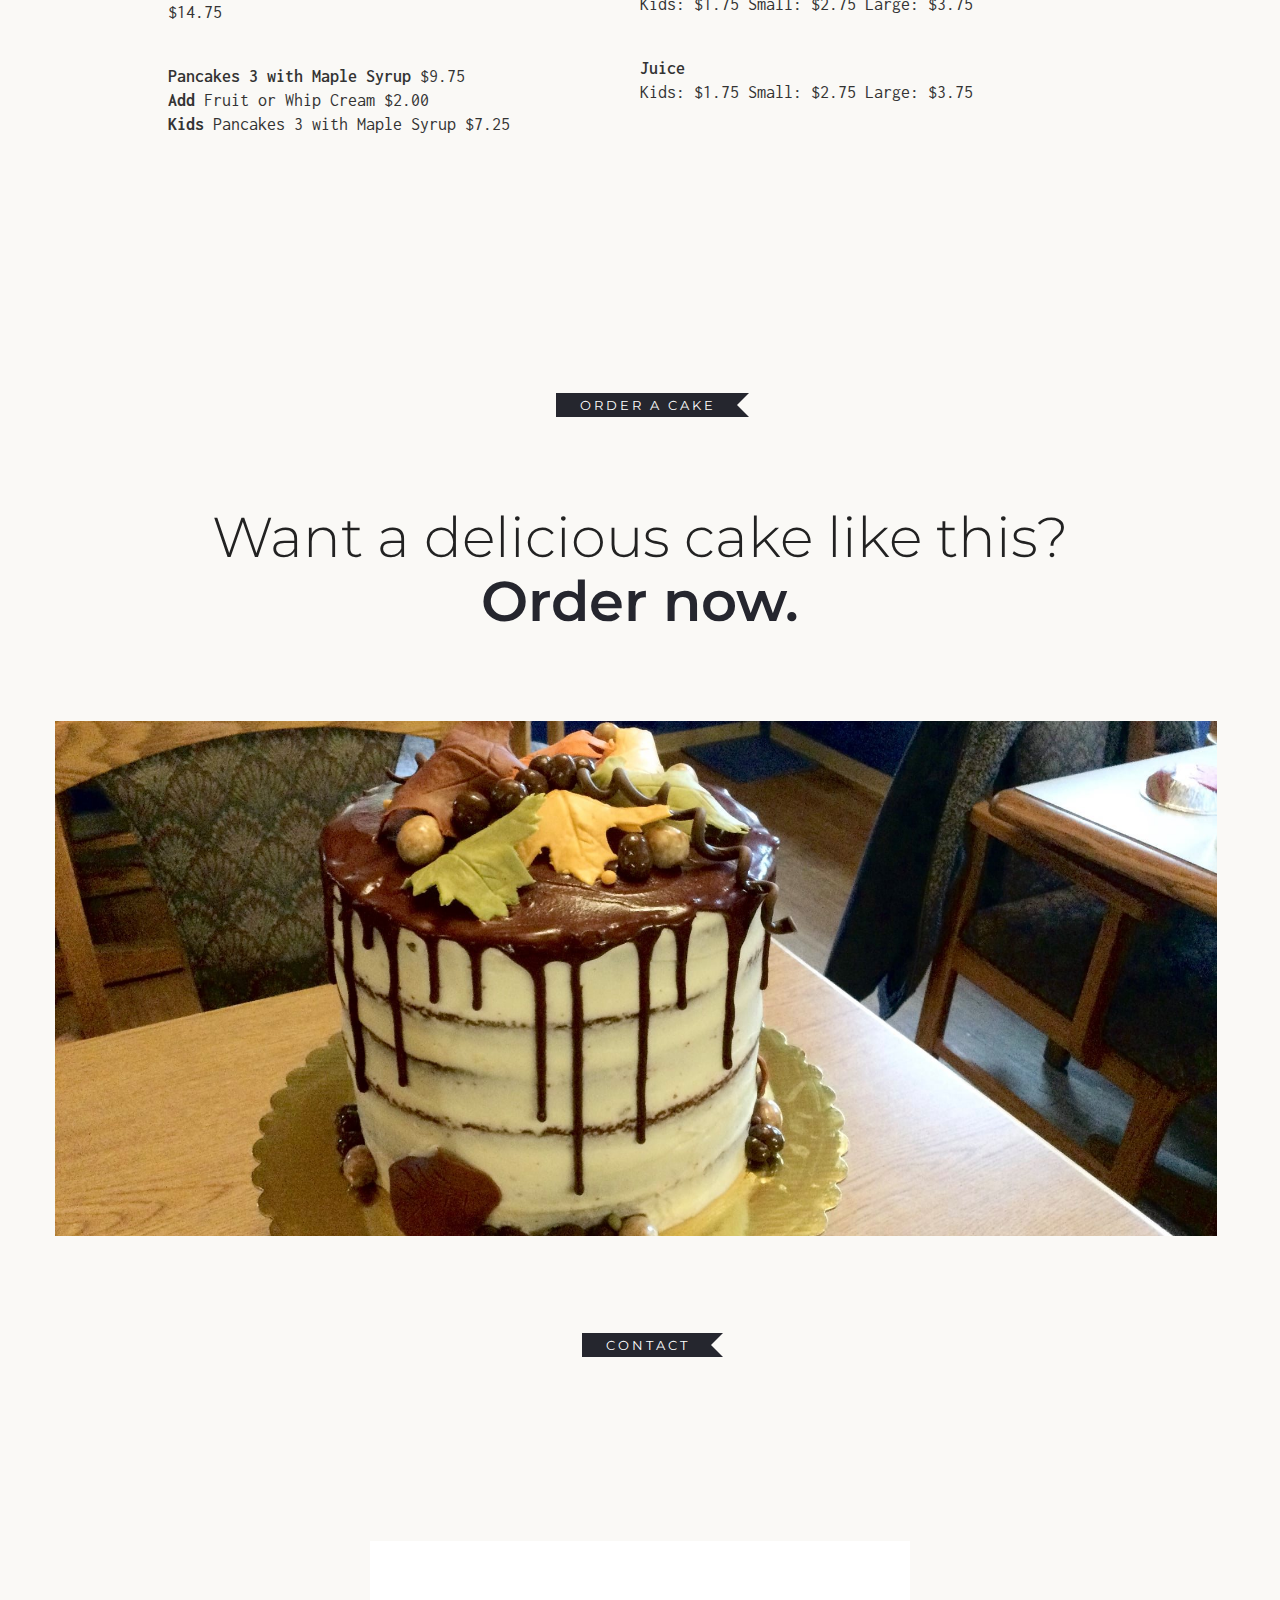
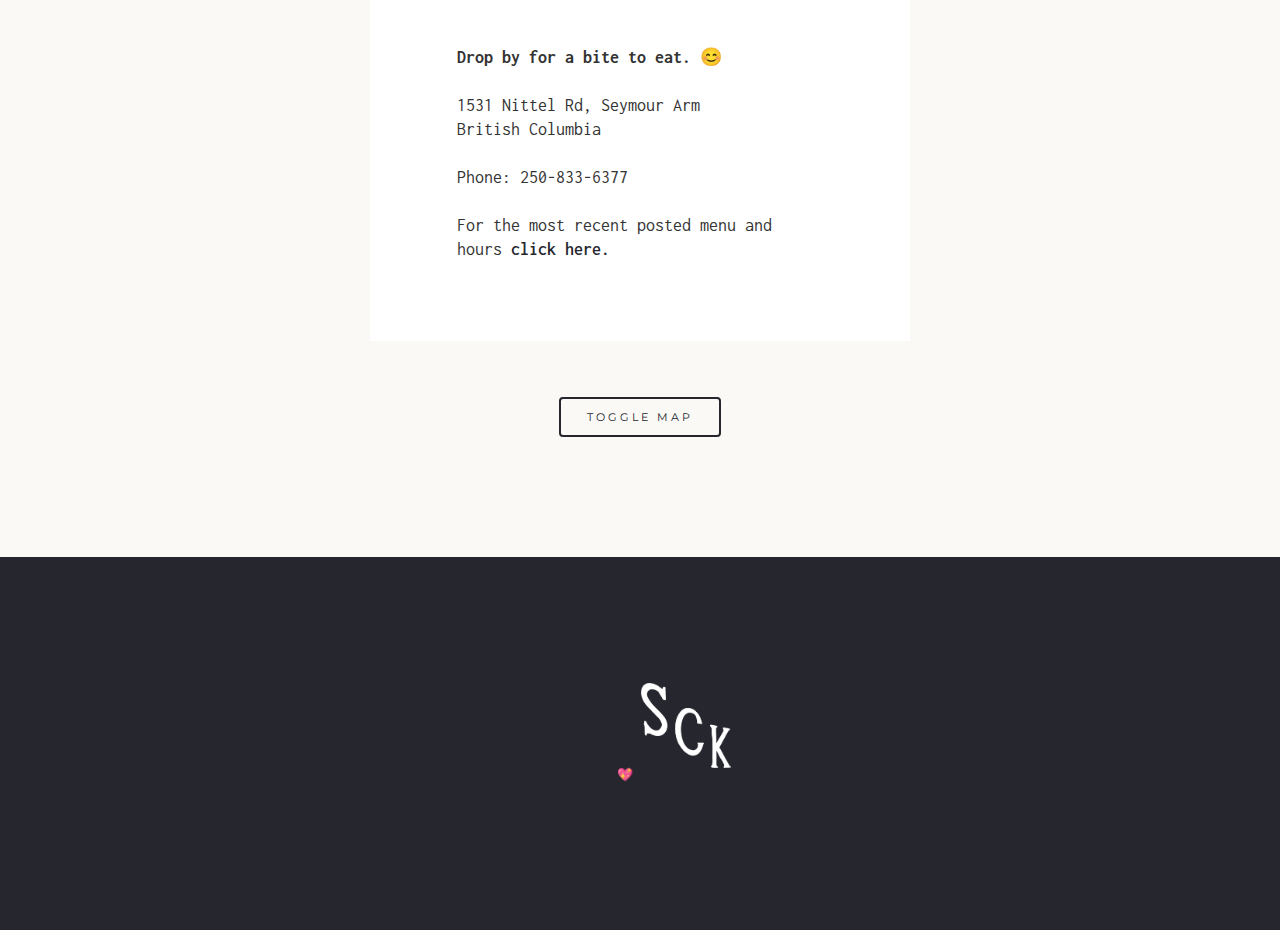
==== commit 67872fe3: "Update index.html" ====
--- a/index.html
+++ b/index.html
@@ -447,7 +447,7 @@
                                 
                                 
                             </div>
-                            <h1 style="color: #222222"><br>Want a delicious cake like this?<br><a href="" target="_blank">Order now.</a></h1>
+                            <h1 style="color: #222222; padding-top: 24px;"><br>Want a delicious cake like this? <br><a href="https://form.jotform.com/212447199702257" target="_blank">Order now.</a></h1>
                         </div>
                     </div>
                     
@@ -462,13 +462,7 @@
                     
                    
                     <!--end of row-->
-                    <div class="row">
-                        <div class="col-sm-12">
-                            <div class="instafeed grid-gallery" data-user-name="walkdontruncafe">
-                                <ul></ul>
-                            </div>
-                        </div>
-                    </div>
+                    
                     <!--end of row-->
                 </div>
                 <!--end of container-->
@@ -526,6 +520,7 @@
                         <div class="col-sm-12 mb-xs-24 text-center-xs" style="text-align: center">
                             <div class="inline-block center">
                                 <center><img alt="Logo" style="filter: brightness(50)" class="image-small display-block center mb-xs-24" src="img/logo-light.png" /></center>
+				    <center><h6><a href="https://jdlindsay.com">Made with 💖 by J.D. Lindsay</a></h6></center>
                             </div>
                             
                         </div>
@@ -545,4 +540,4 @@
         <script src="js/parallax.min.js"></script>
         <script src="js/scripts.js"></script>
     </body>
-</html>+</html>
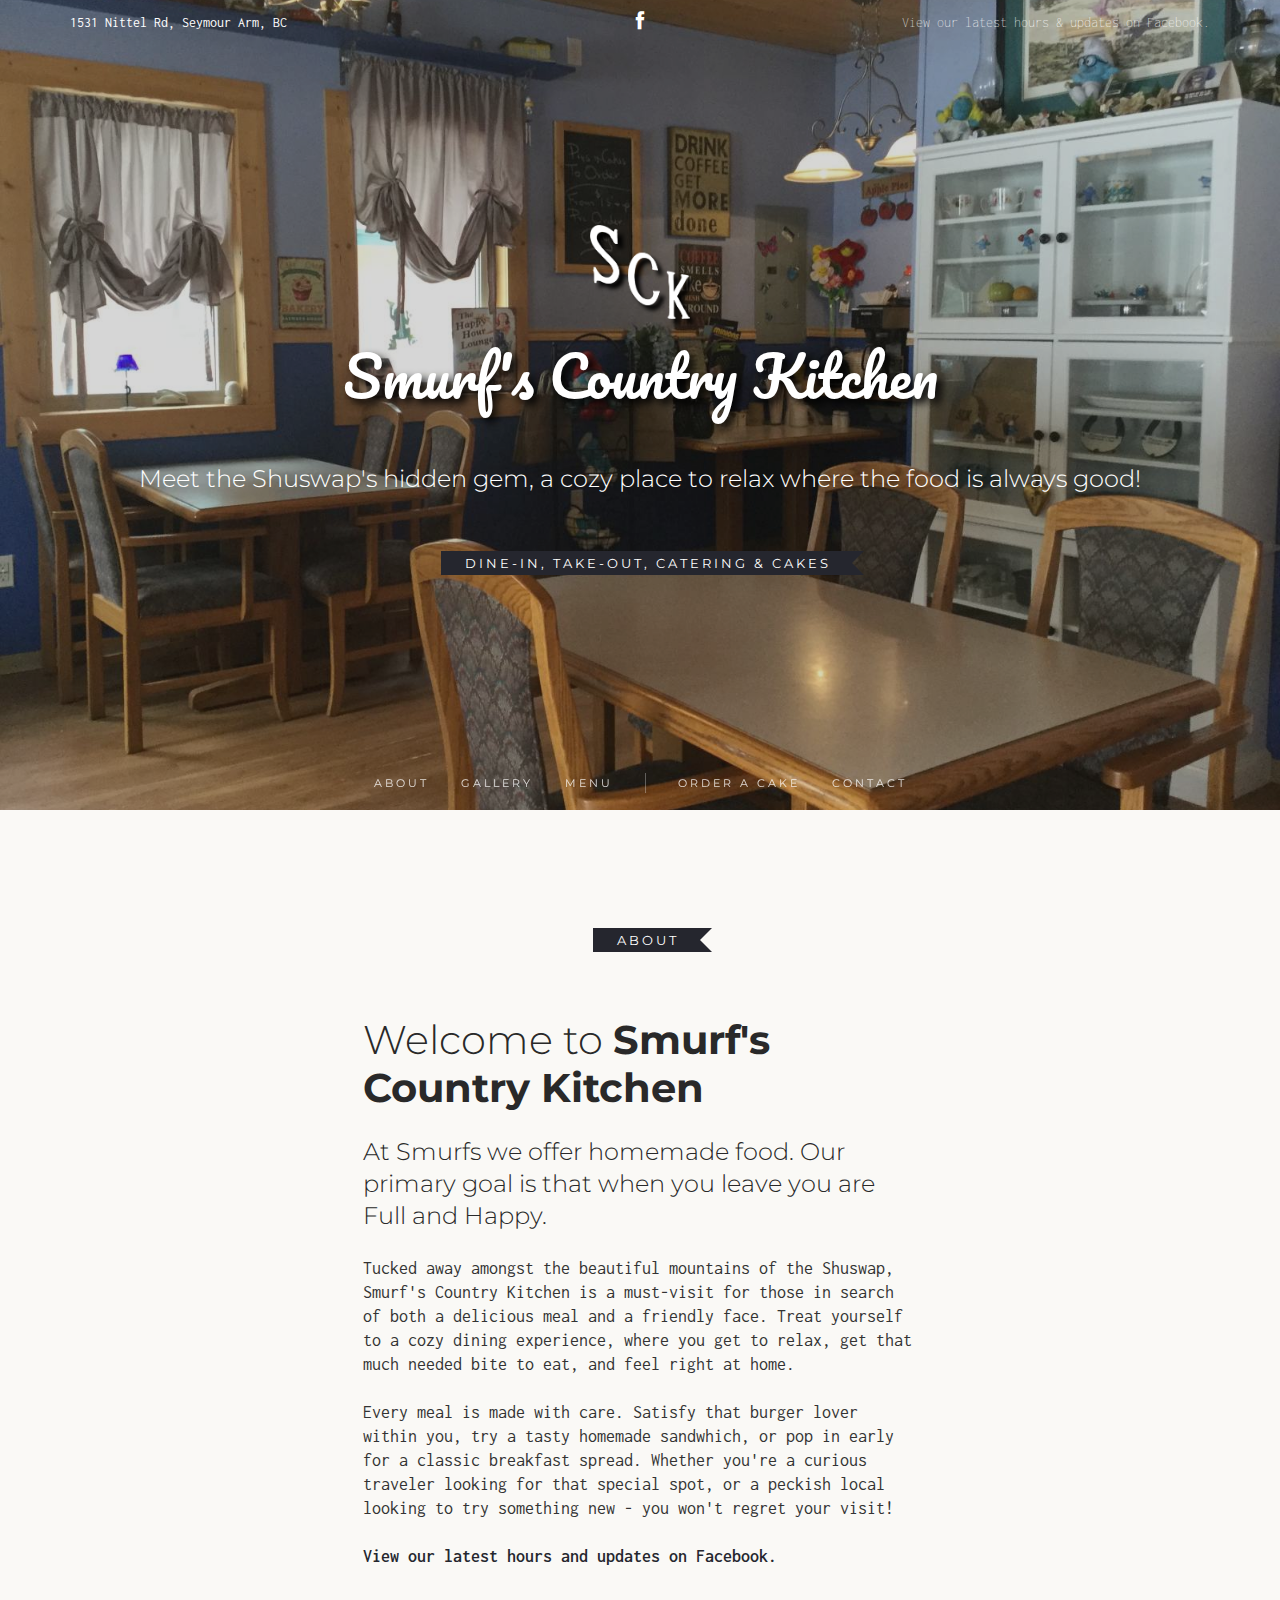
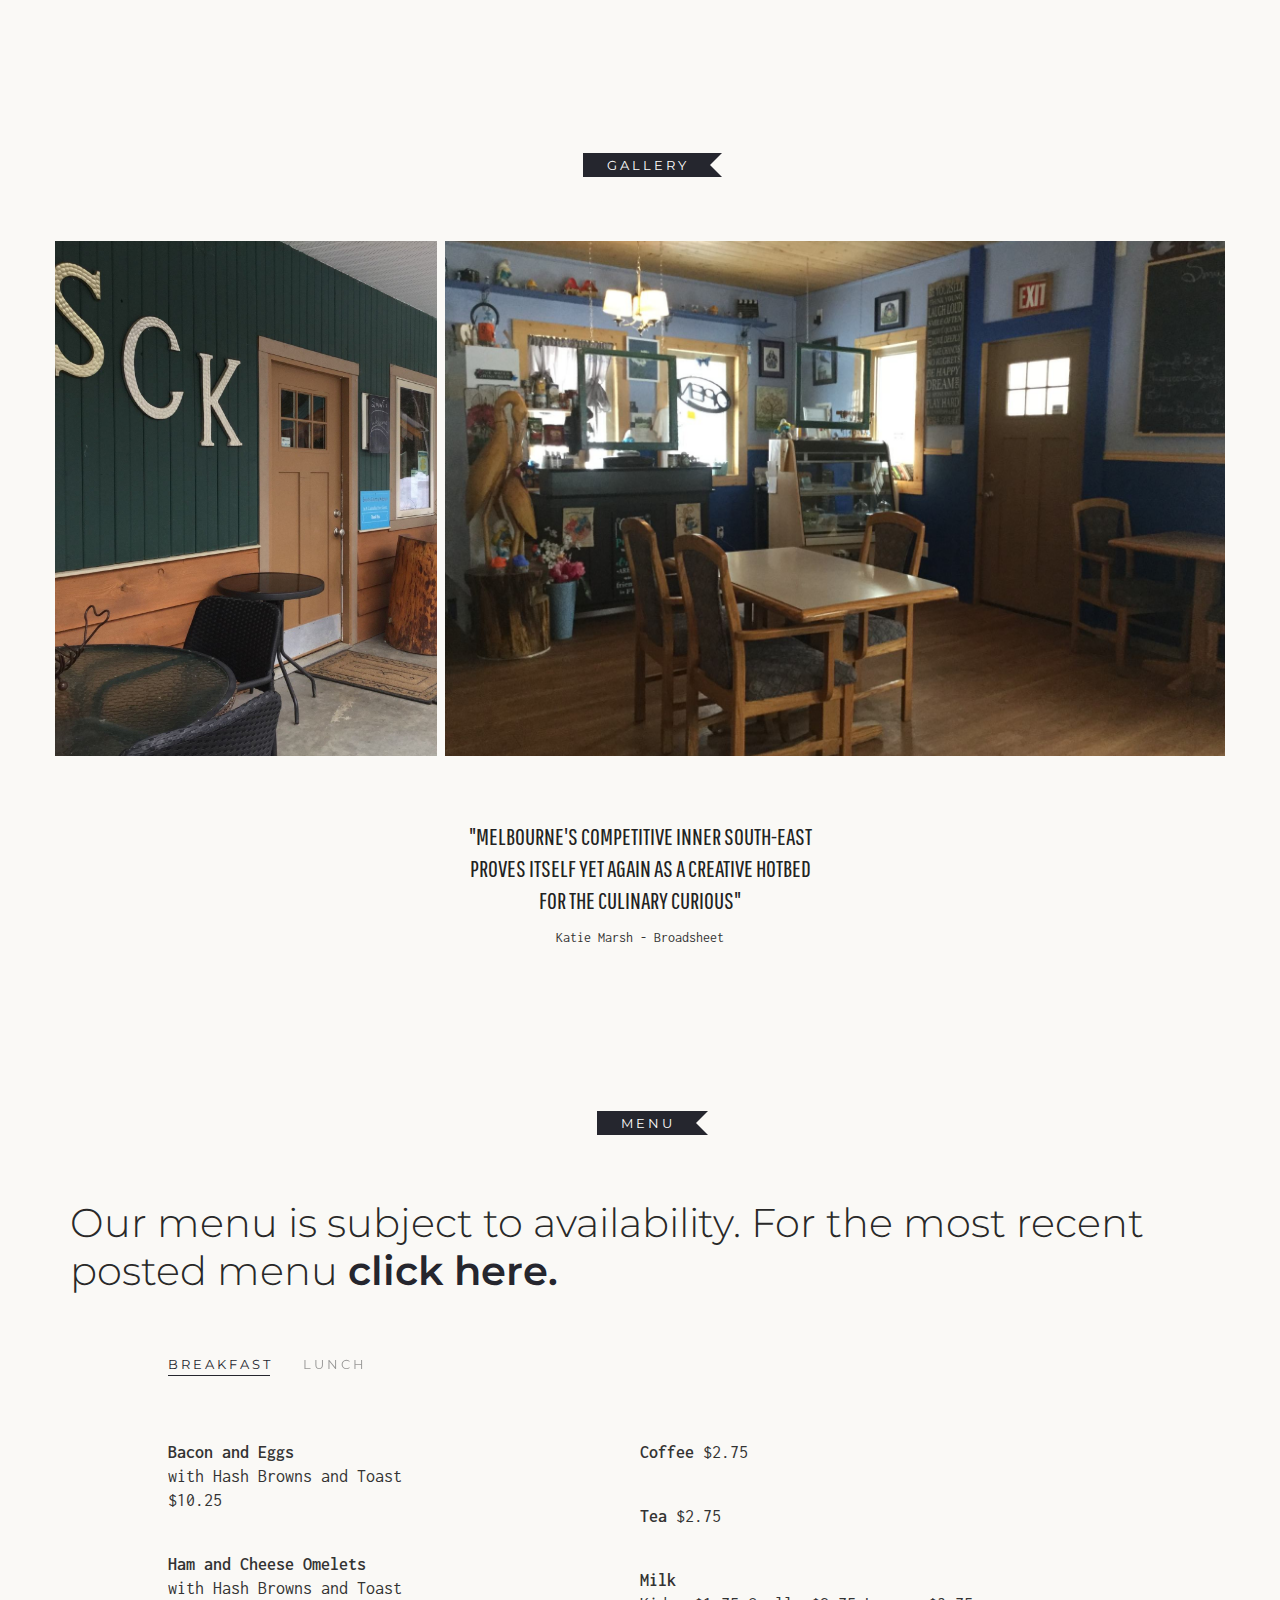
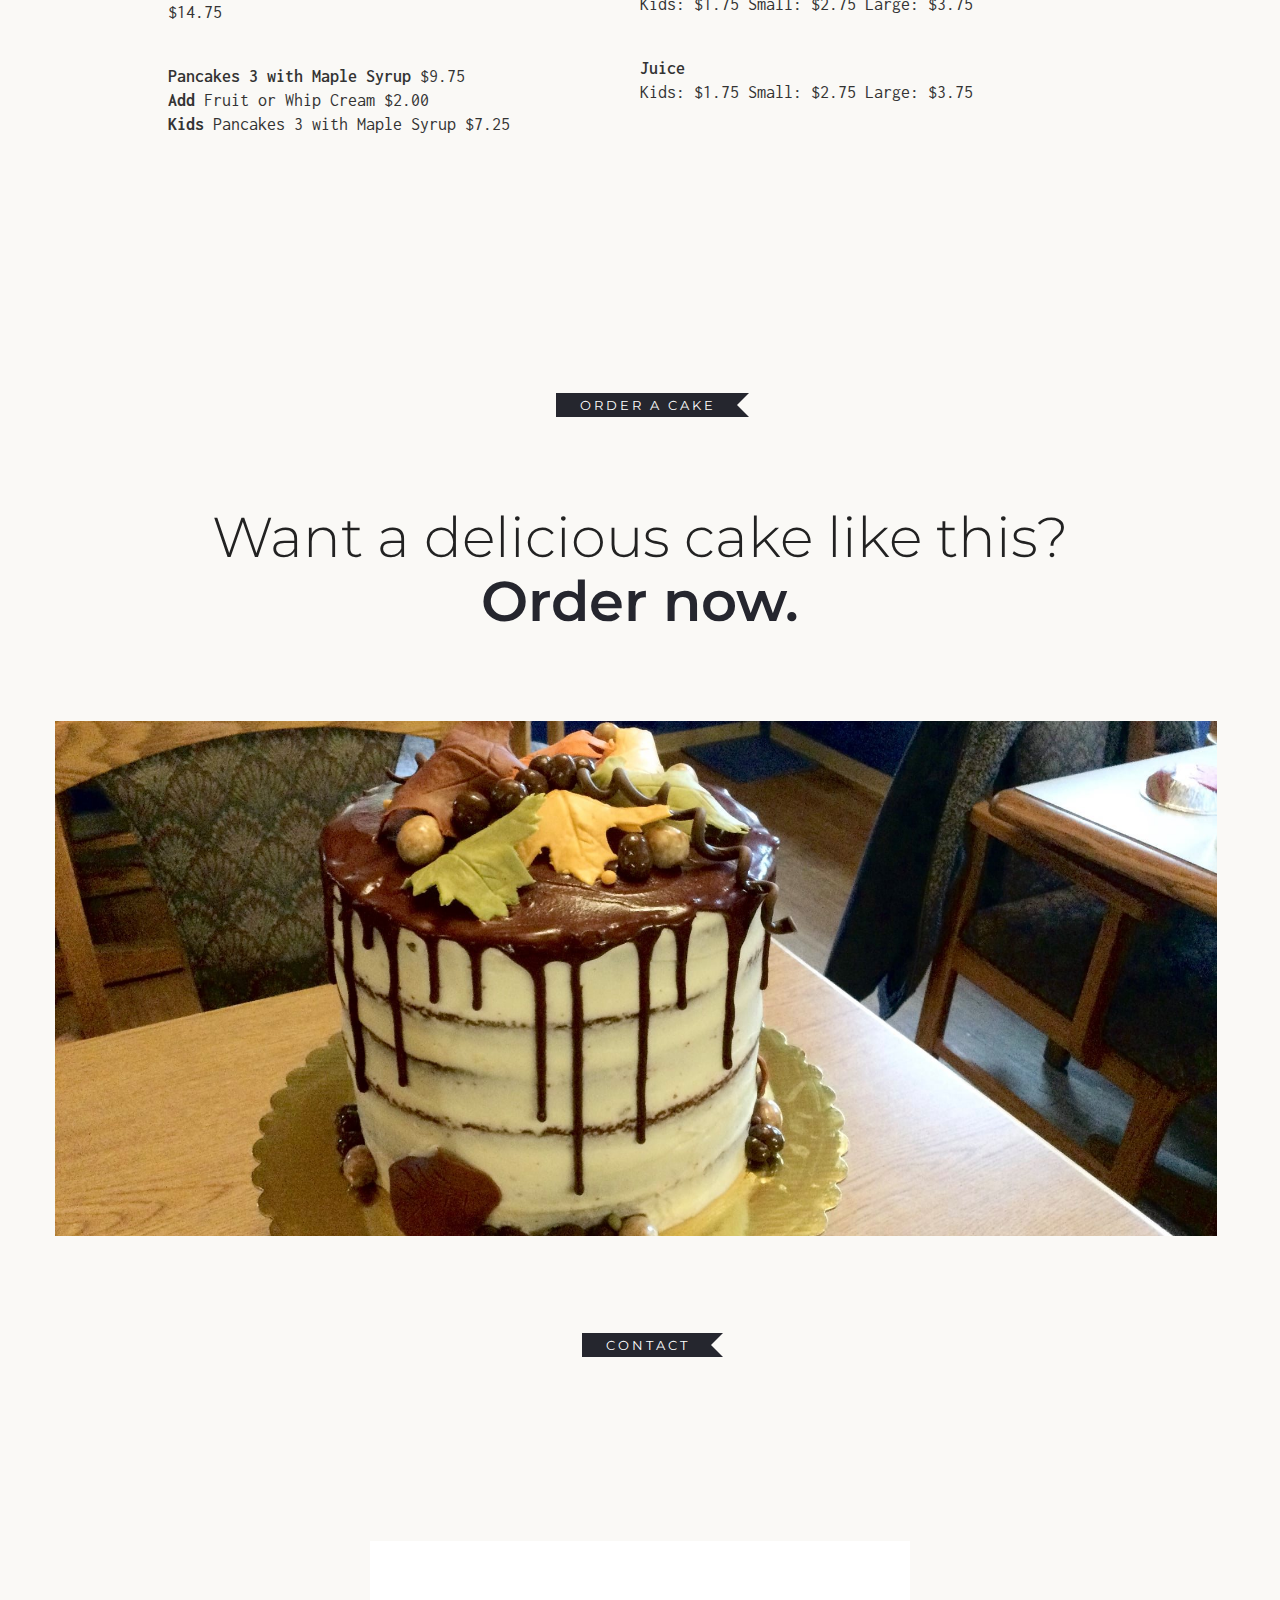
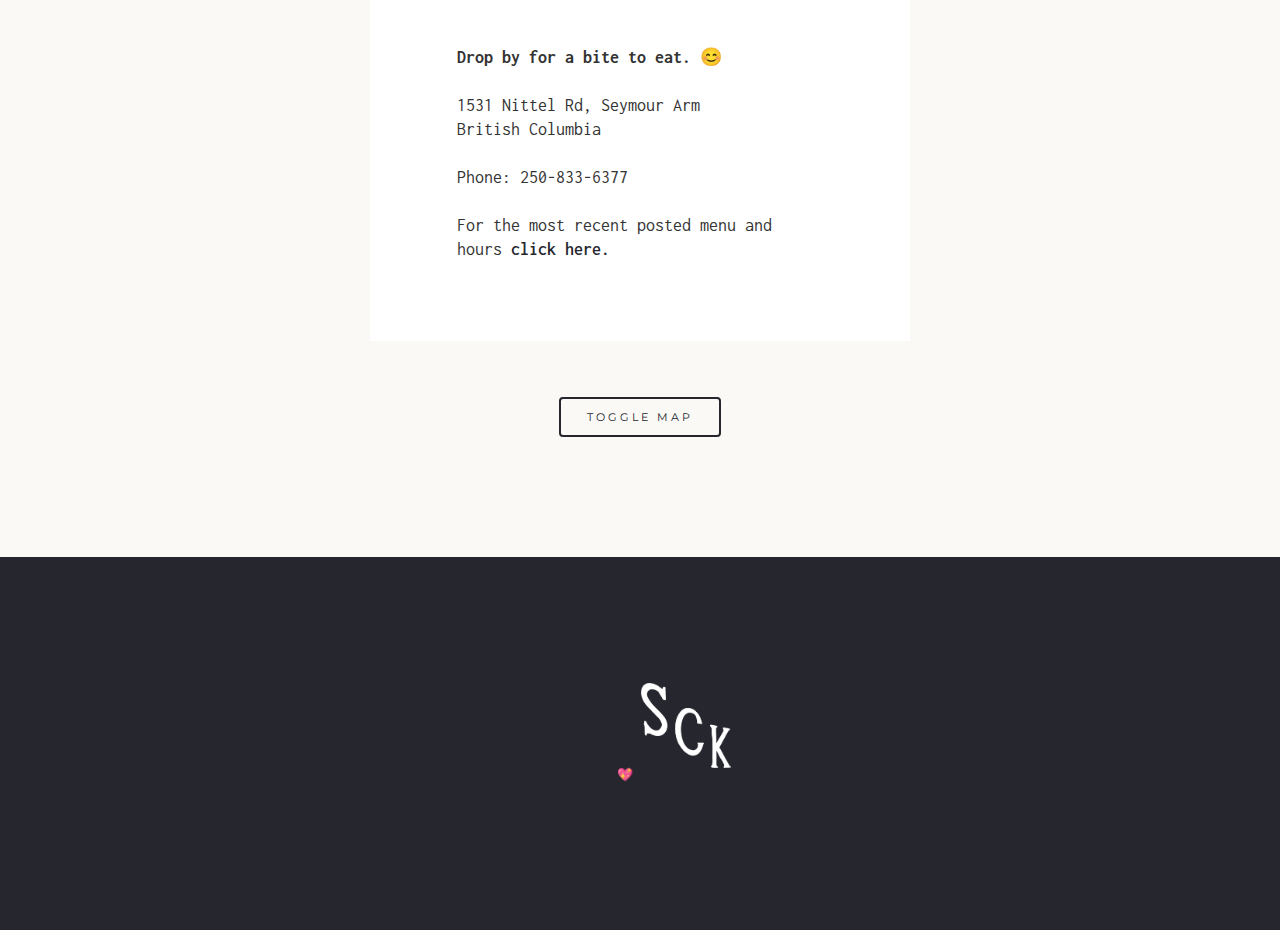
==== commit 8eff81a4: "Update index.html" ====
--- a/index.html
+++ b/index.html
@@ -140,7 +140,7 @@
                         <div class="col-md-6 col-md-offset-3 col-sm-8 col-sm-offset-2">
                             <h2>Welcome to <strong>Smurf's Country Kitchen</strong></h2>
                             <h4>
-                                        At Smurfs we offer homemade food. Our primary goal is that when you leave your Full and Happy.</h4>
+                                        At Smurfs we offer homemade food. Our primary goal is that when you leave you are Full and Happy.</h4>
                             <p>
                                 Tucked away amongst the beautiful mountains of the Shuswap, Smurf's Country Kitchen is a must-visit for those in search of both a delicious meal and a friendly face. Treat yourself to a cozy dining experience, where you get to relax, get that much needed bite to eat, and feel right at home.
                             </p>
@@ -520,7 +520,7 @@
                         <div class="col-sm-12 mb-xs-24 text-center-xs" style="text-align: center">
                             <div class="inline-block center">
                                 <center><img alt="Logo" style="filter: brightness(50)" class="image-small display-block center mb-xs-24" src="img/logo-light.png" /></center>
-				    <center><h6><a href="https://jdlindsay.com">Made with 💖 by J.D. Lindsay</a></h6></center>
+				    <div><center><h6 style="color:white;"><a href="https://jdlindsay.com">Made with 💖 by J.D. Lindsay</a></h6></center></div>
                             </div>
                             
                         </div>
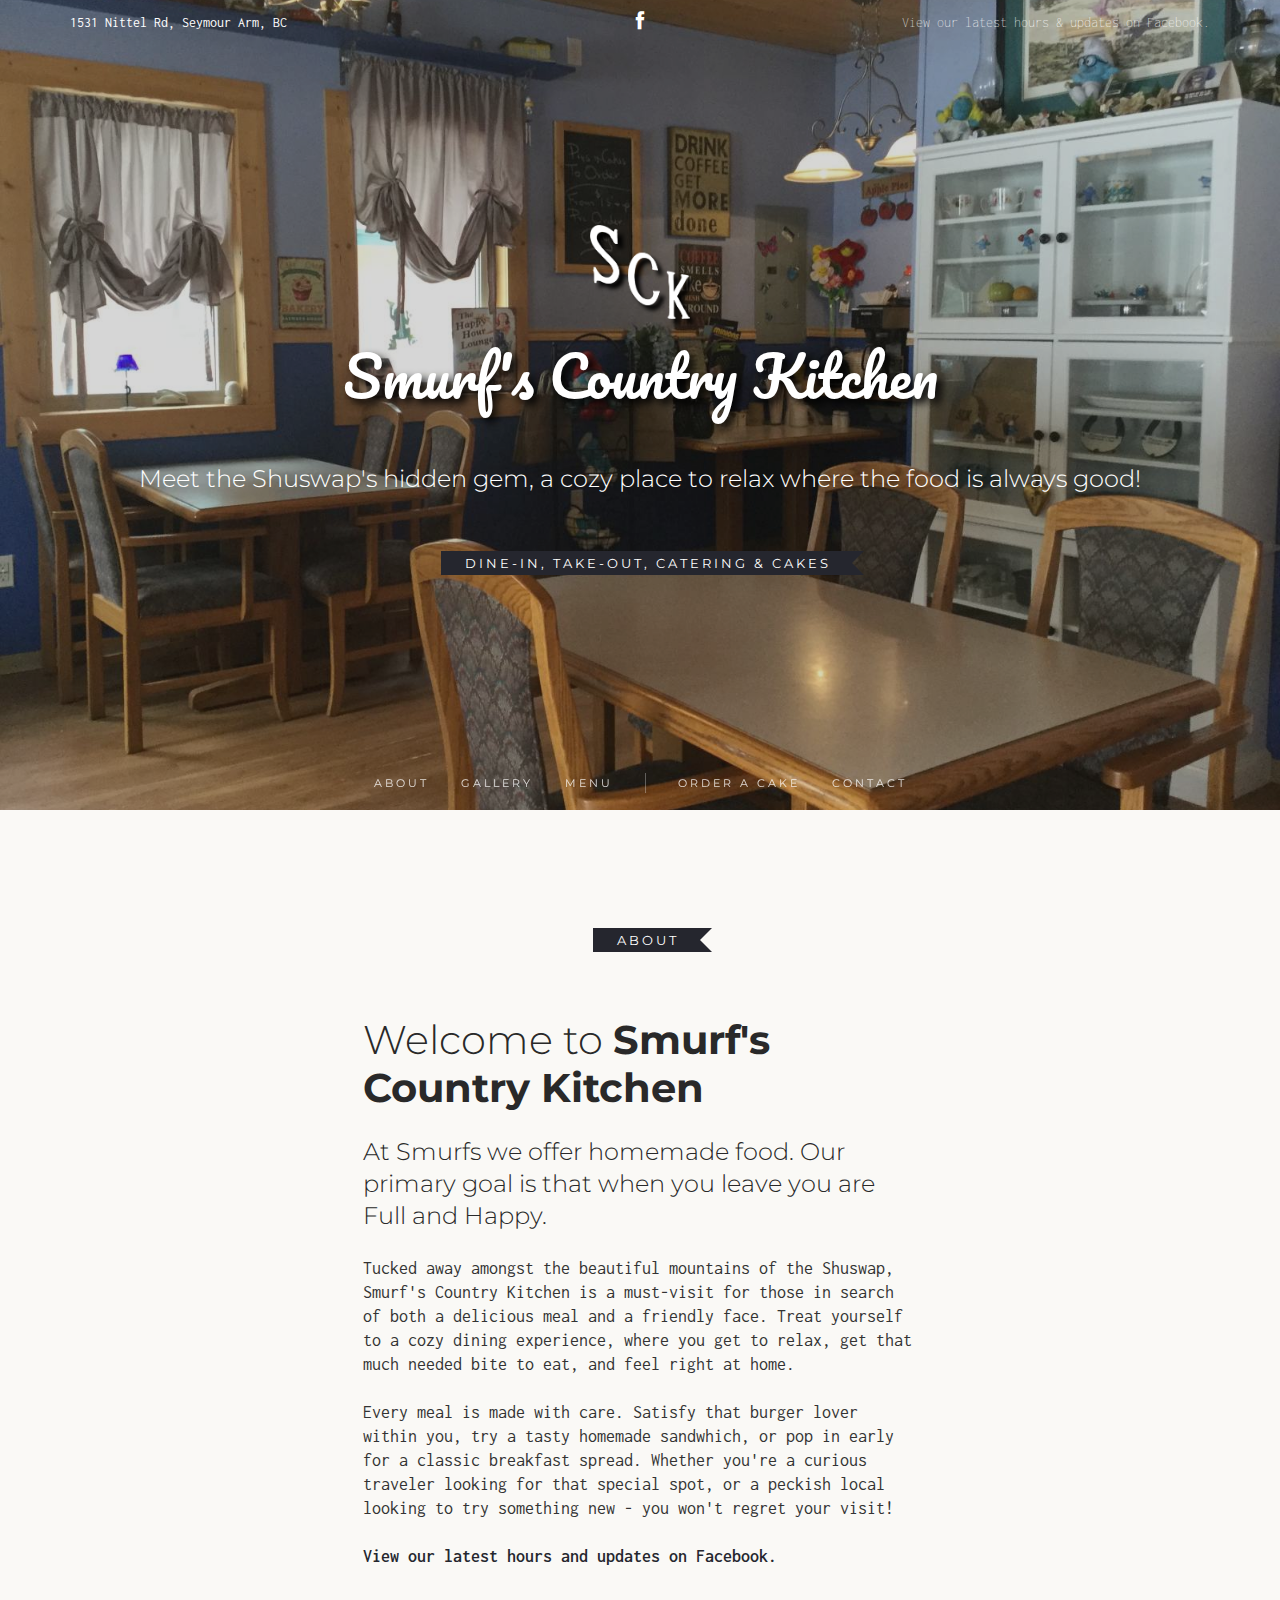
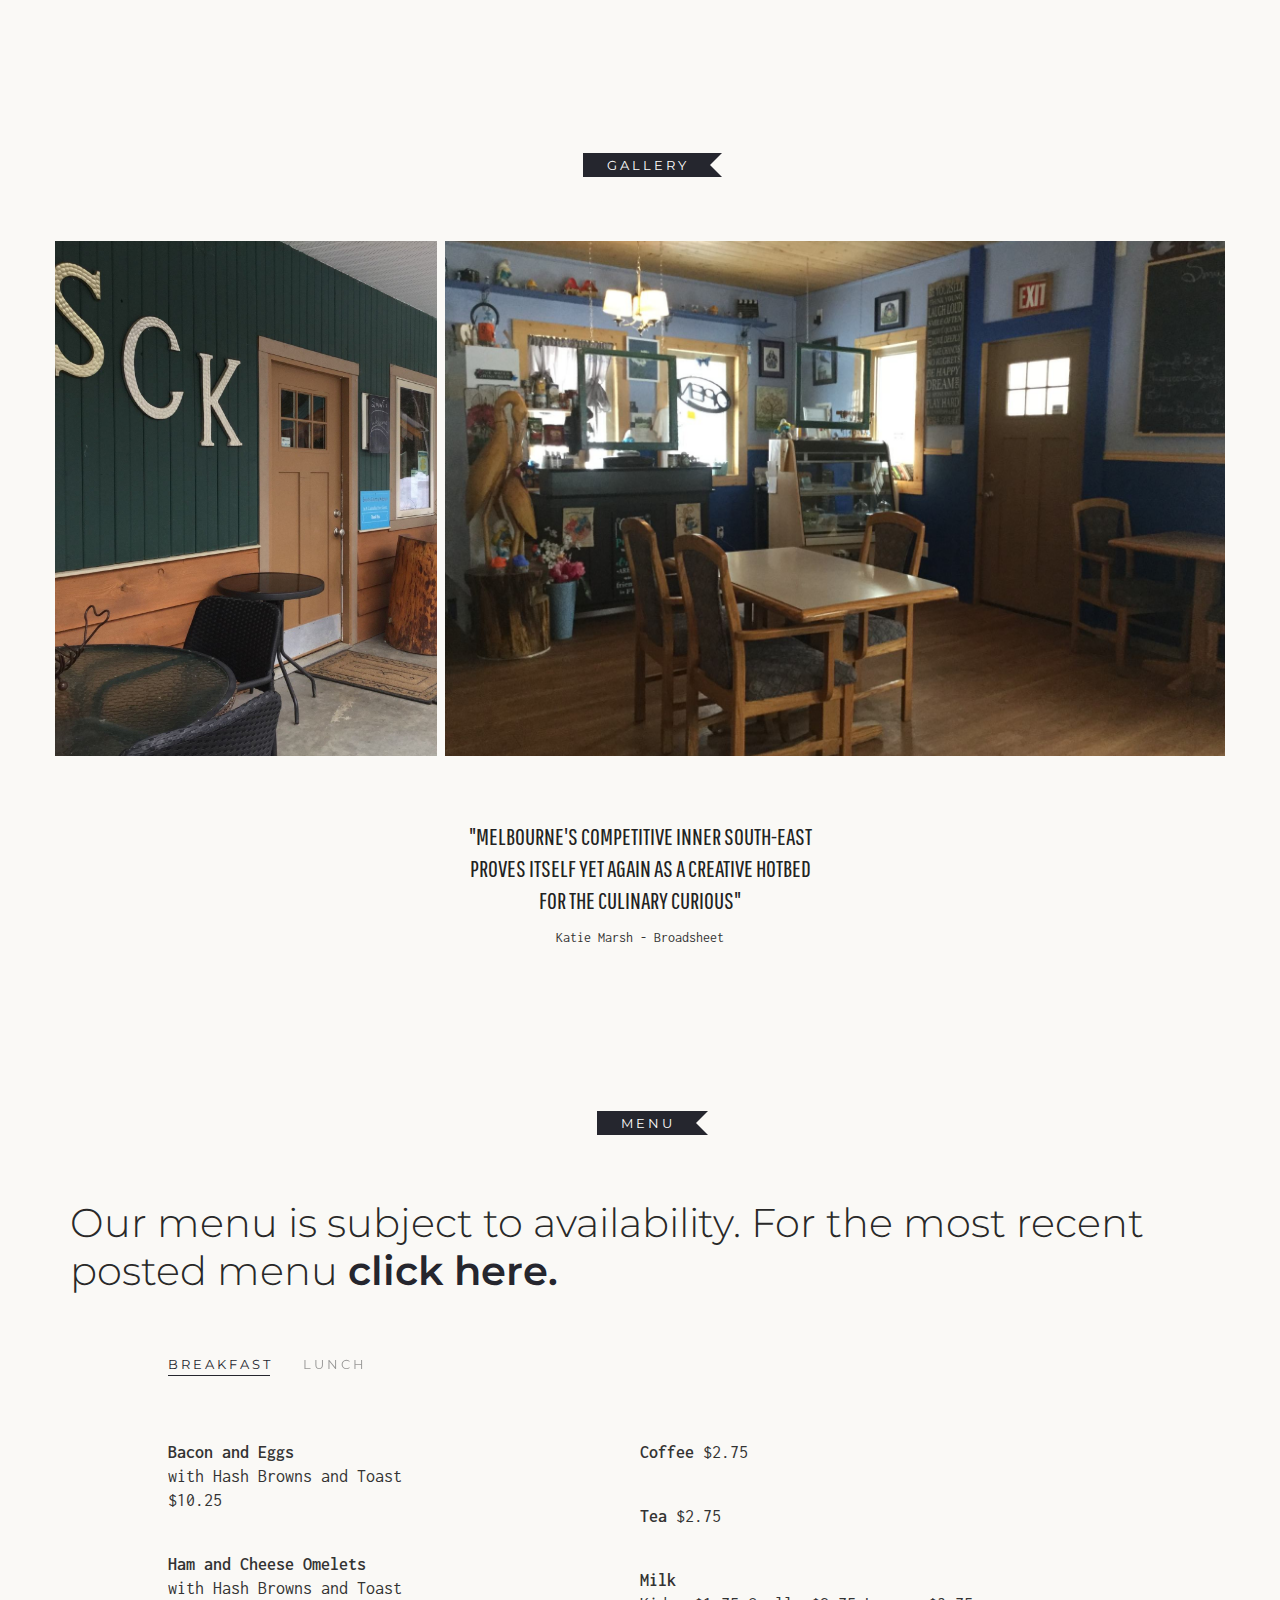
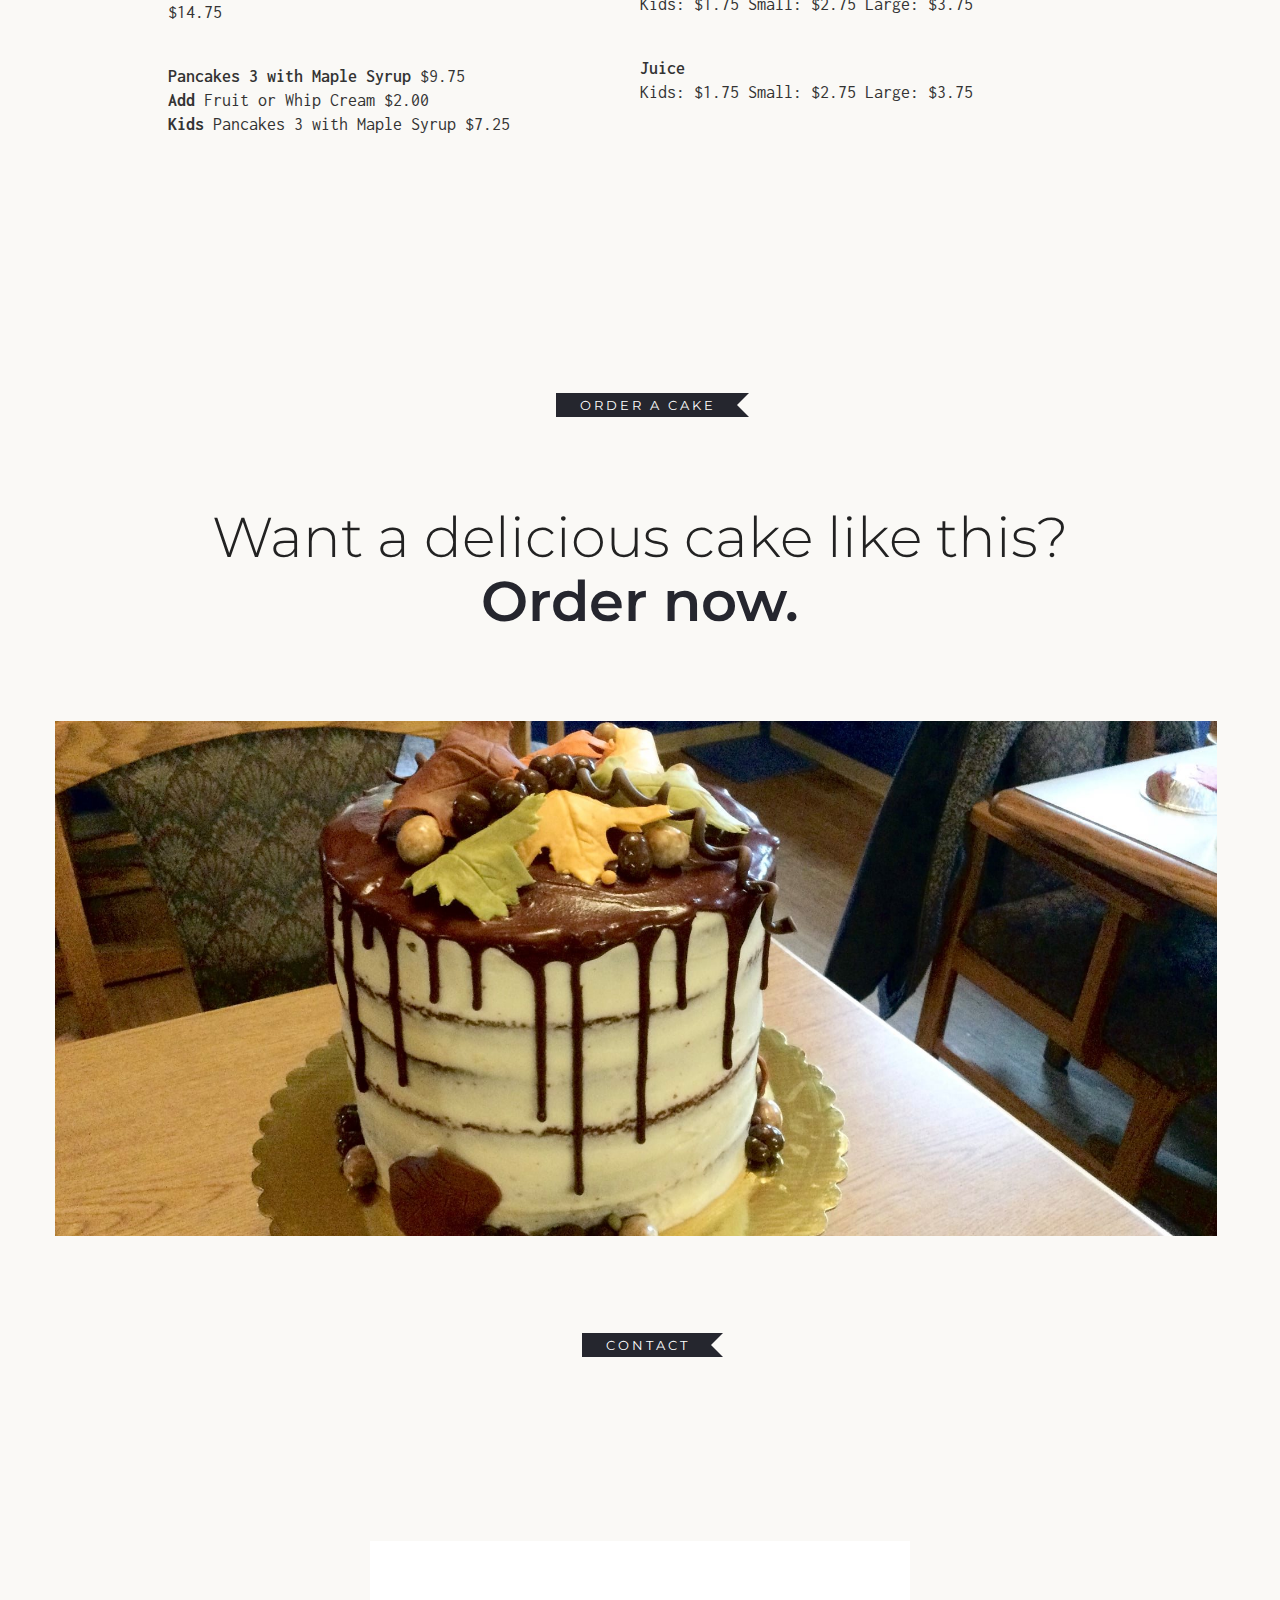
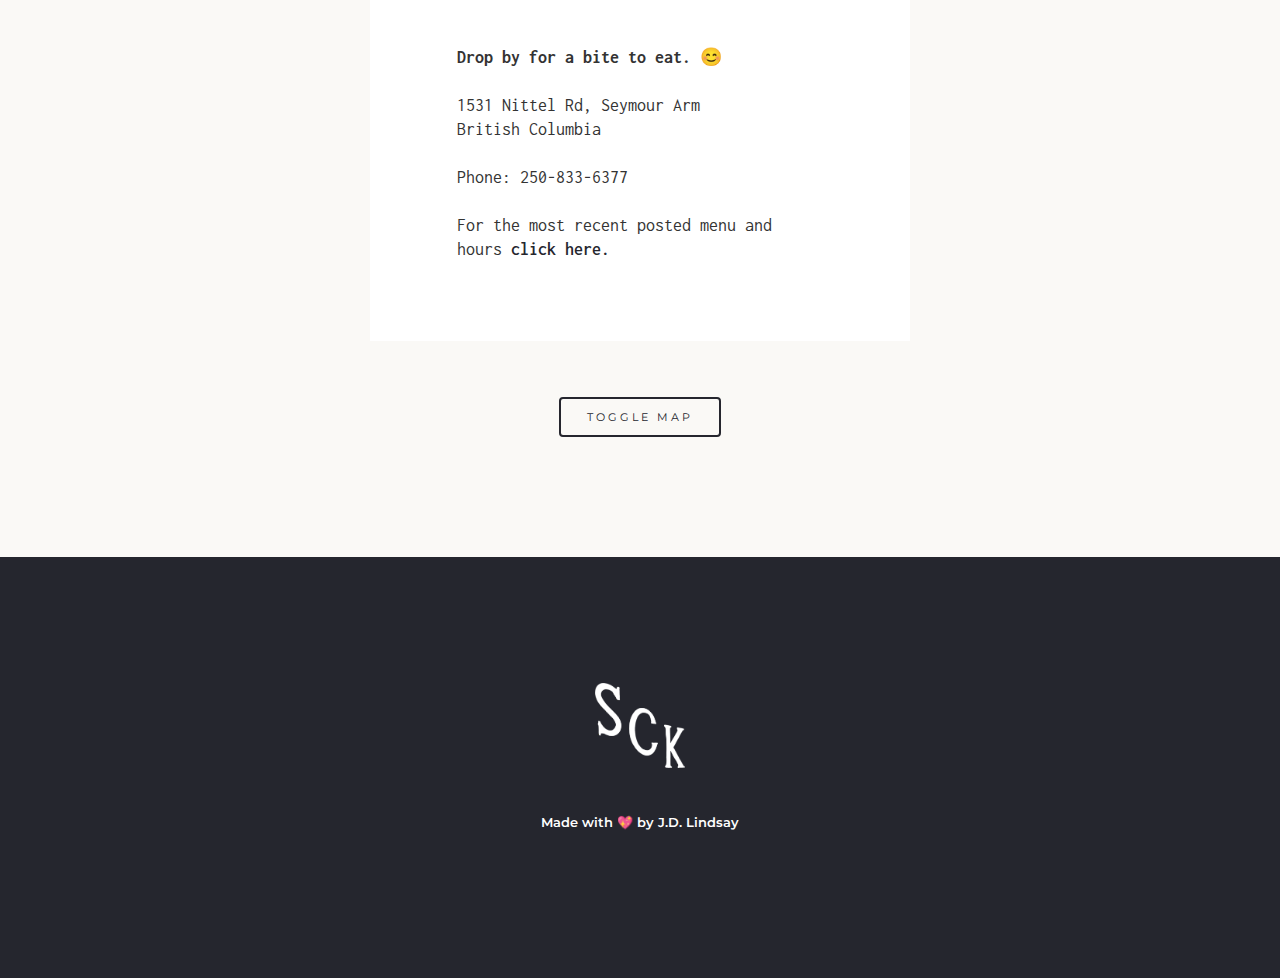
==== commit 208b368e: "Update index.html" ====
--- a/index.html
+++ b/index.html
@@ -519,8 +519,8 @@
                     <div class="row">
                         <div class="col-sm-12 mb-xs-24 text-center-xs" style="text-align: center">
                             <div class="inline-block center">
-                                <center><img alt="Logo" style="filter: brightness(50)" class="image-small display-block center mb-xs-24" src="img/logo-light.png" /></center>
-				    <div><center><h6 style="color:white;"><a href="https://jdlindsay.com">Made with 💖 by J.D. Lindsay</a></h6></center></div>
+                                <center><img alt="Logo" style="filter: brightness(50); margin: 0px;" class="image-small display-block center mb-xs-24" src="img/logo-light.png" /></center>
+				    <div><center><h6 ><br><br><a style="color:white;" href="https://jdlindsay.com">Made with 💖 by J.D. Lindsay</a></h6></center></div>
                             </div>
                             
                         </div>
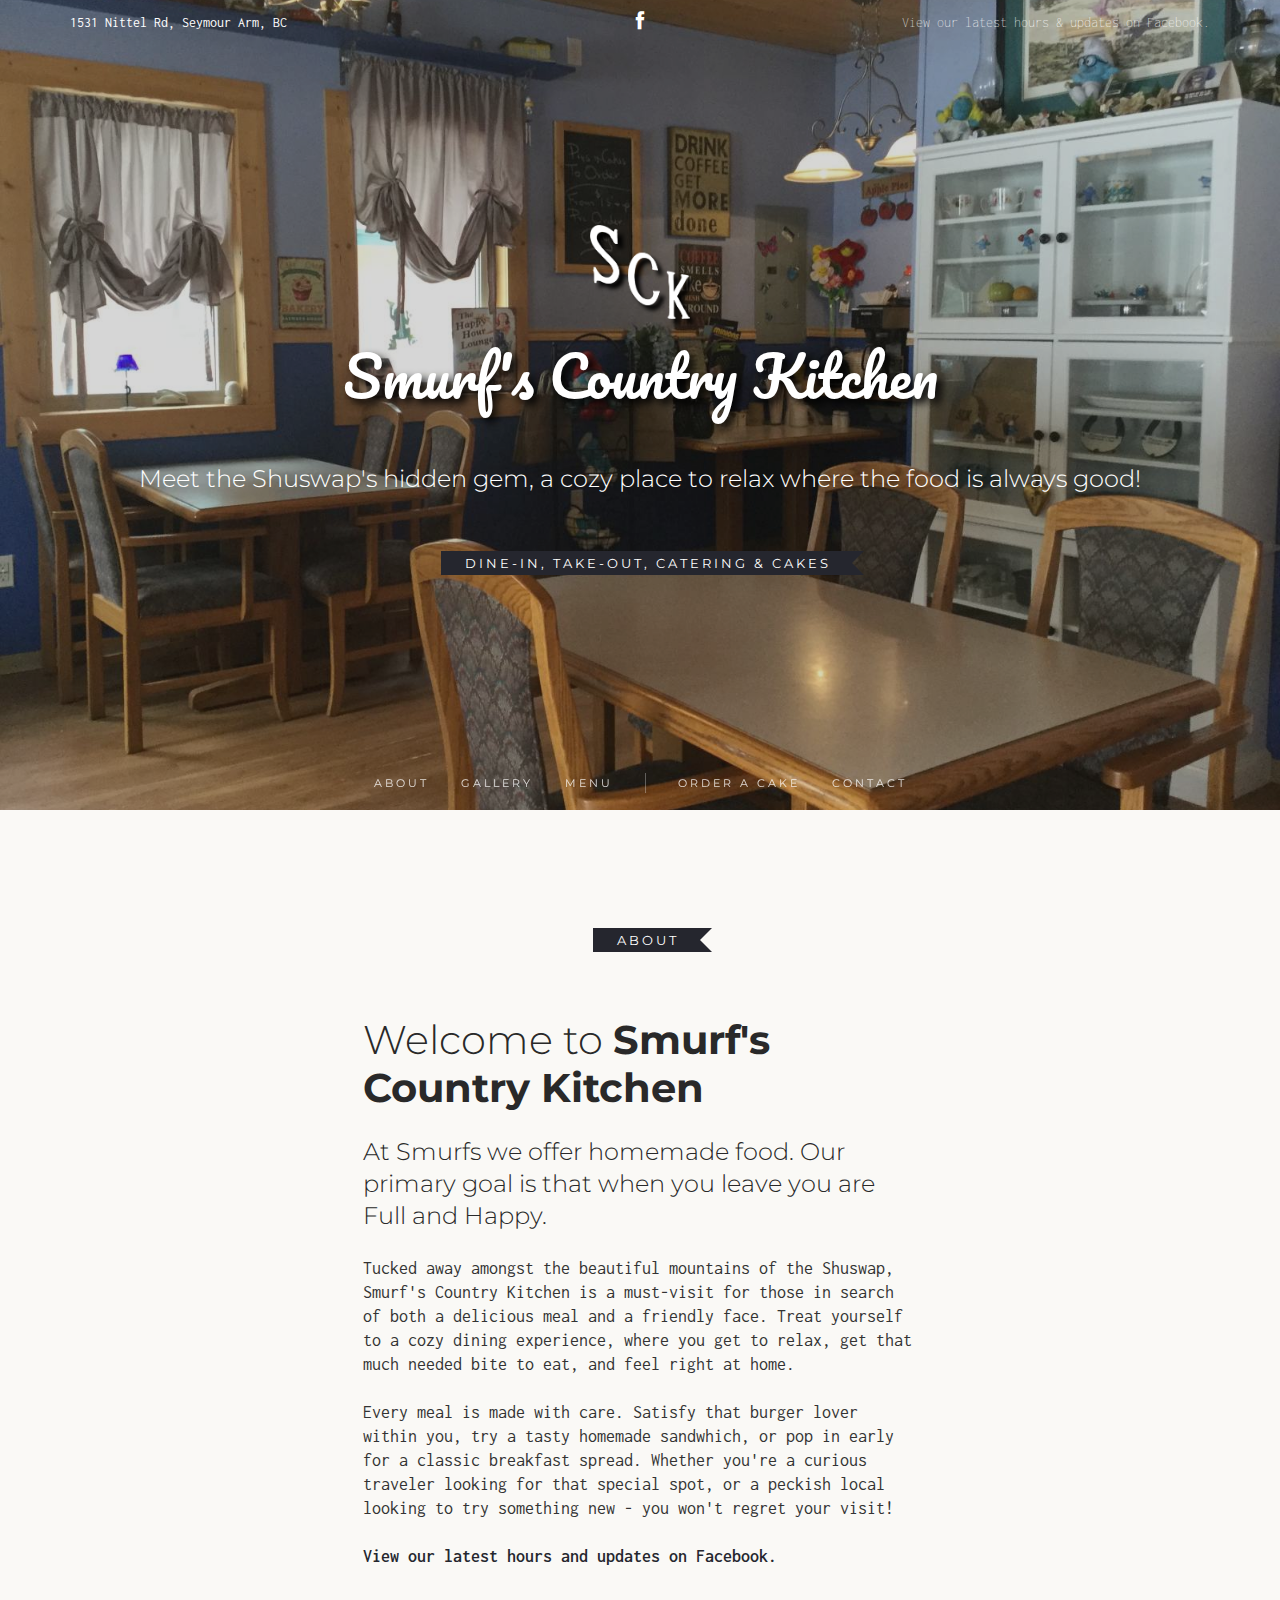
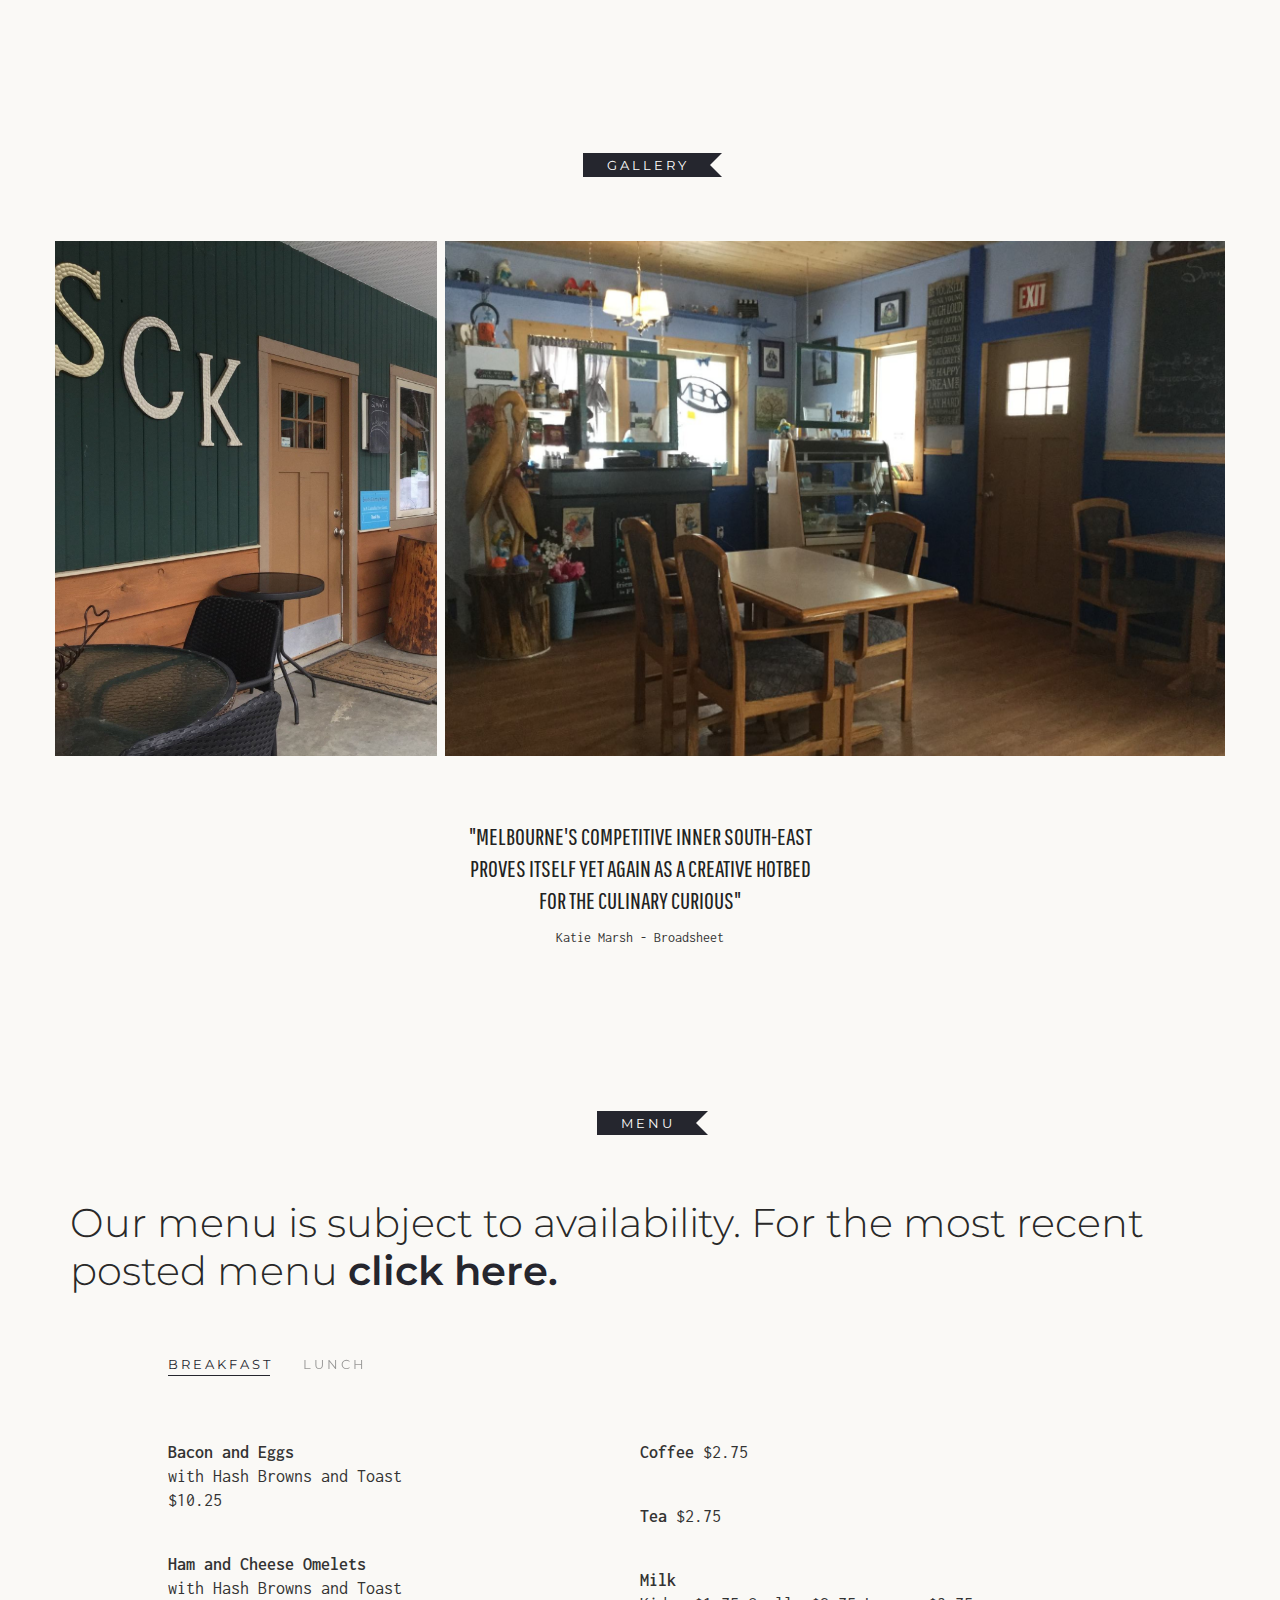
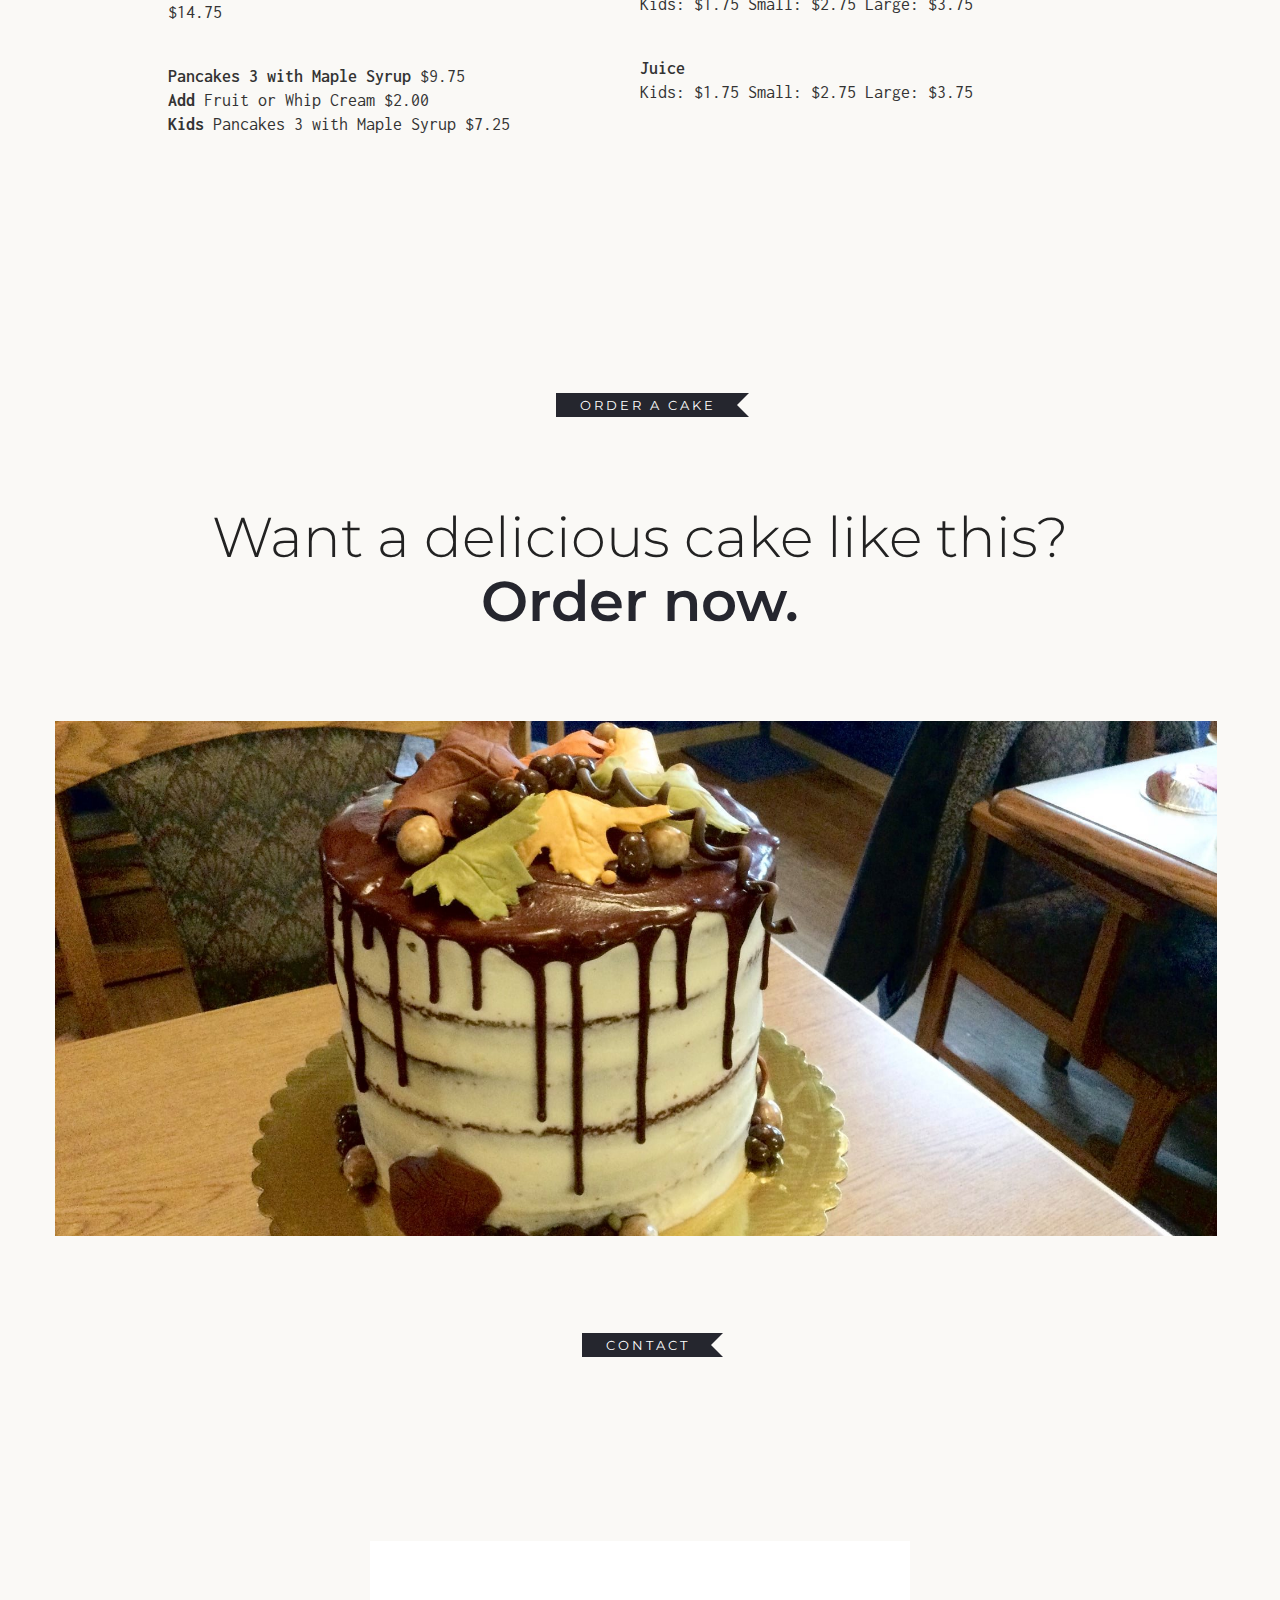
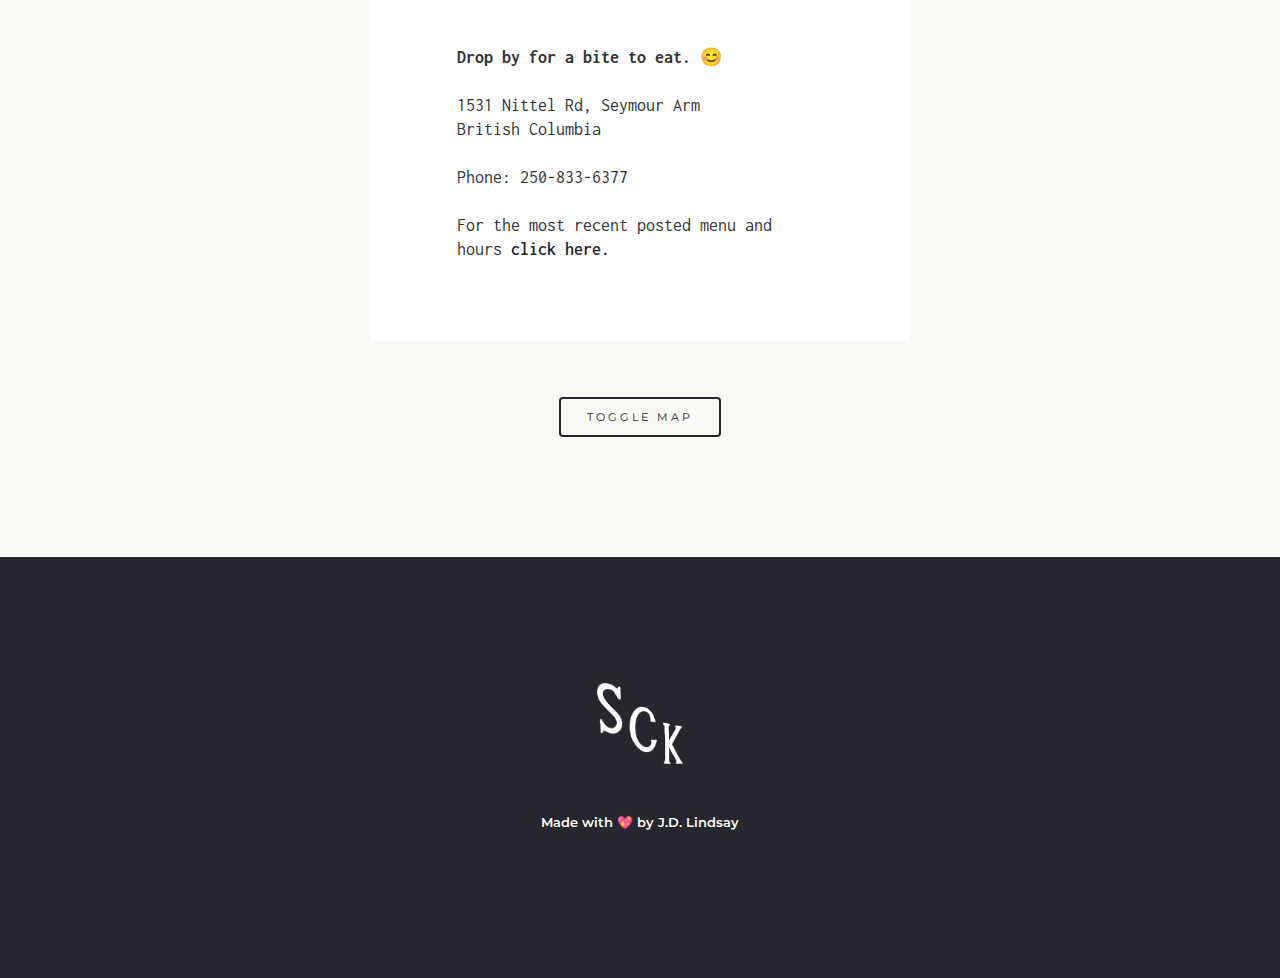
==== commit c4670f75: "Update index.html" ====
--- a/index.html
+++ b/index.html
@@ -519,8 +519,8 @@
                     <div class="row">
                         <div class="col-sm-12 mb-xs-24 text-center-xs" style="text-align: center">
                             <div class="inline-block center">
-                                <center><img alt="Logo" style="filter: brightness(50); margin: 0px;" class="image-small display-block center mb-xs-24" src="img/logo-light.png" /></center>
-				    <div><center><h6 ><br><br><a style="color:white;" href="https://jdlindsay.com">Made with 💖 by J.D. Lindsay</a></h6></center></div>
+                                <center><img alt="Logo" style="filter: brightness(50); margin: 0px; padding-bottom: 4px;" class="image-small display-block center mb-xs-24" src="img/logo-light.png" /></center>
+				    <div><center><h6 ><br><br><a style="color:white; padding-top:8px;" target="_blank" href="https://jdlindsay.com">Made with 💖 by J.D. Lindsay</a></h6></center></div>
                             </div>
                             
                         </div>
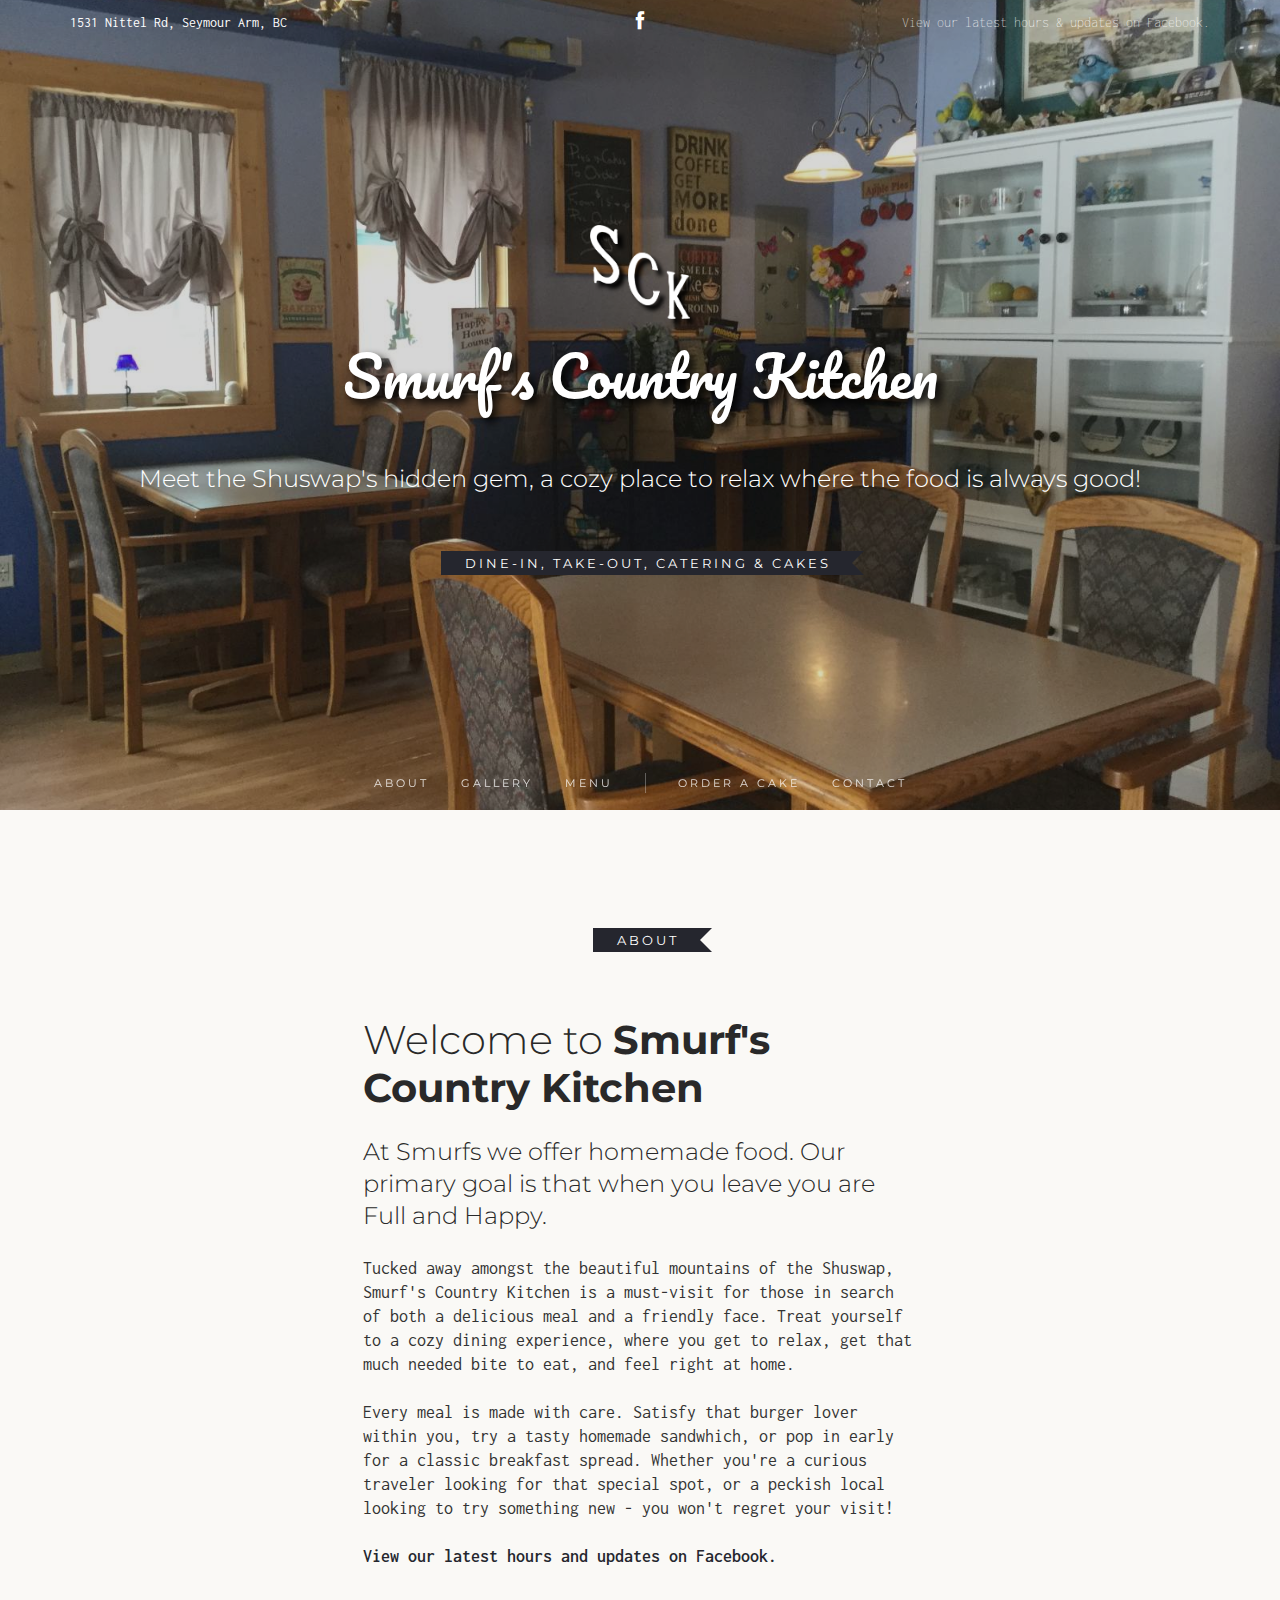
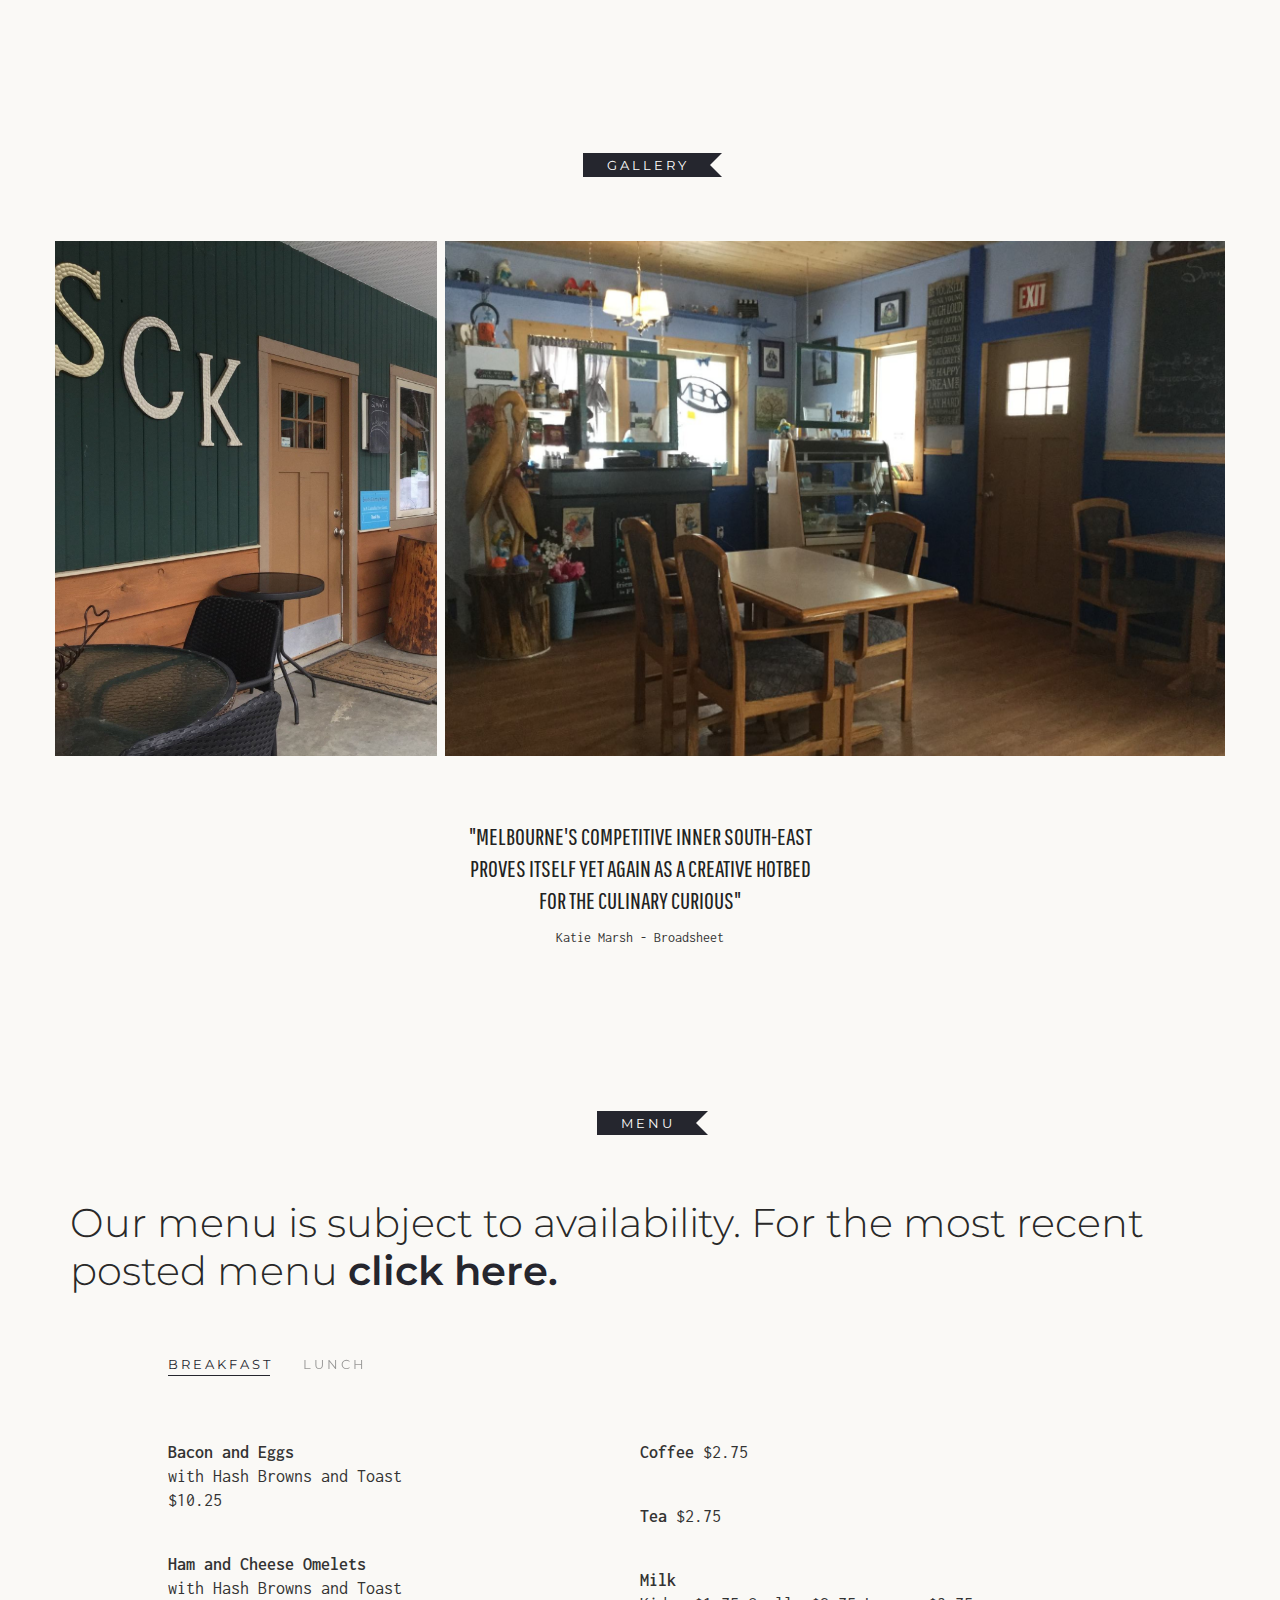
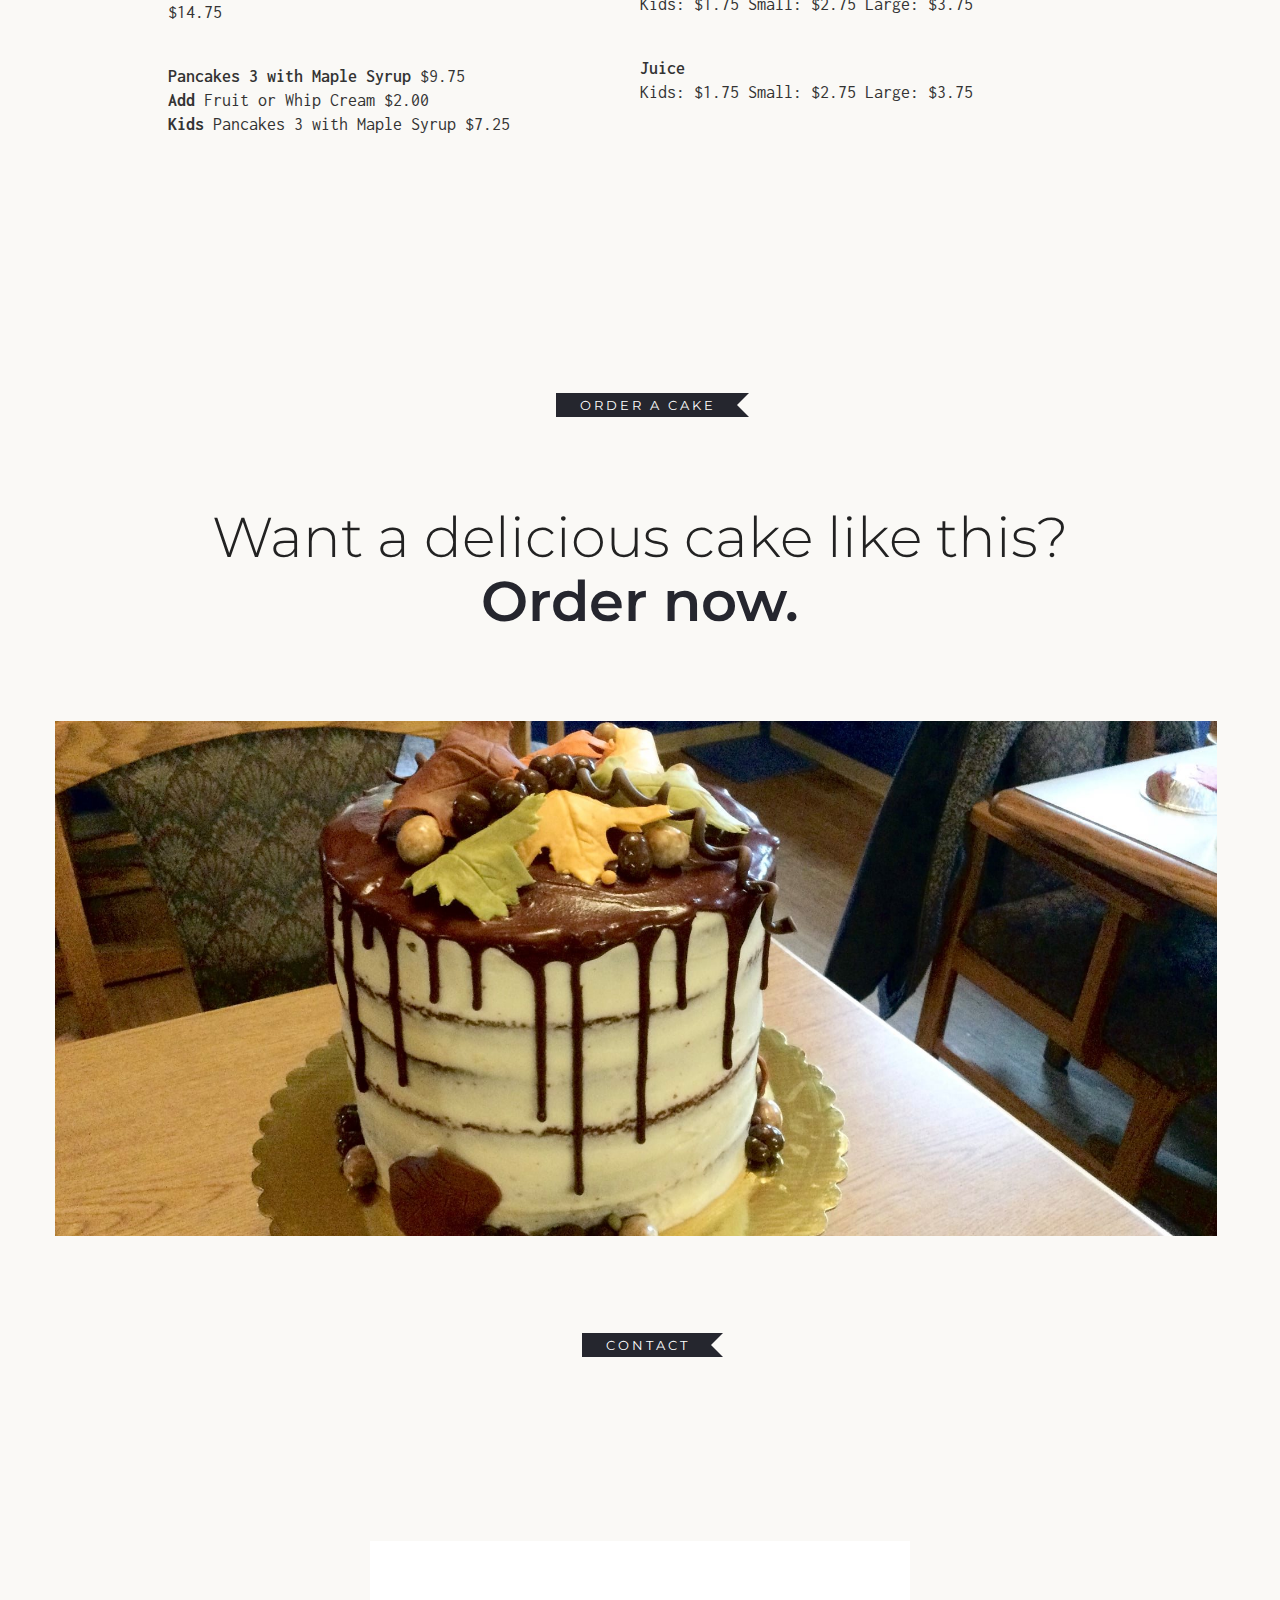
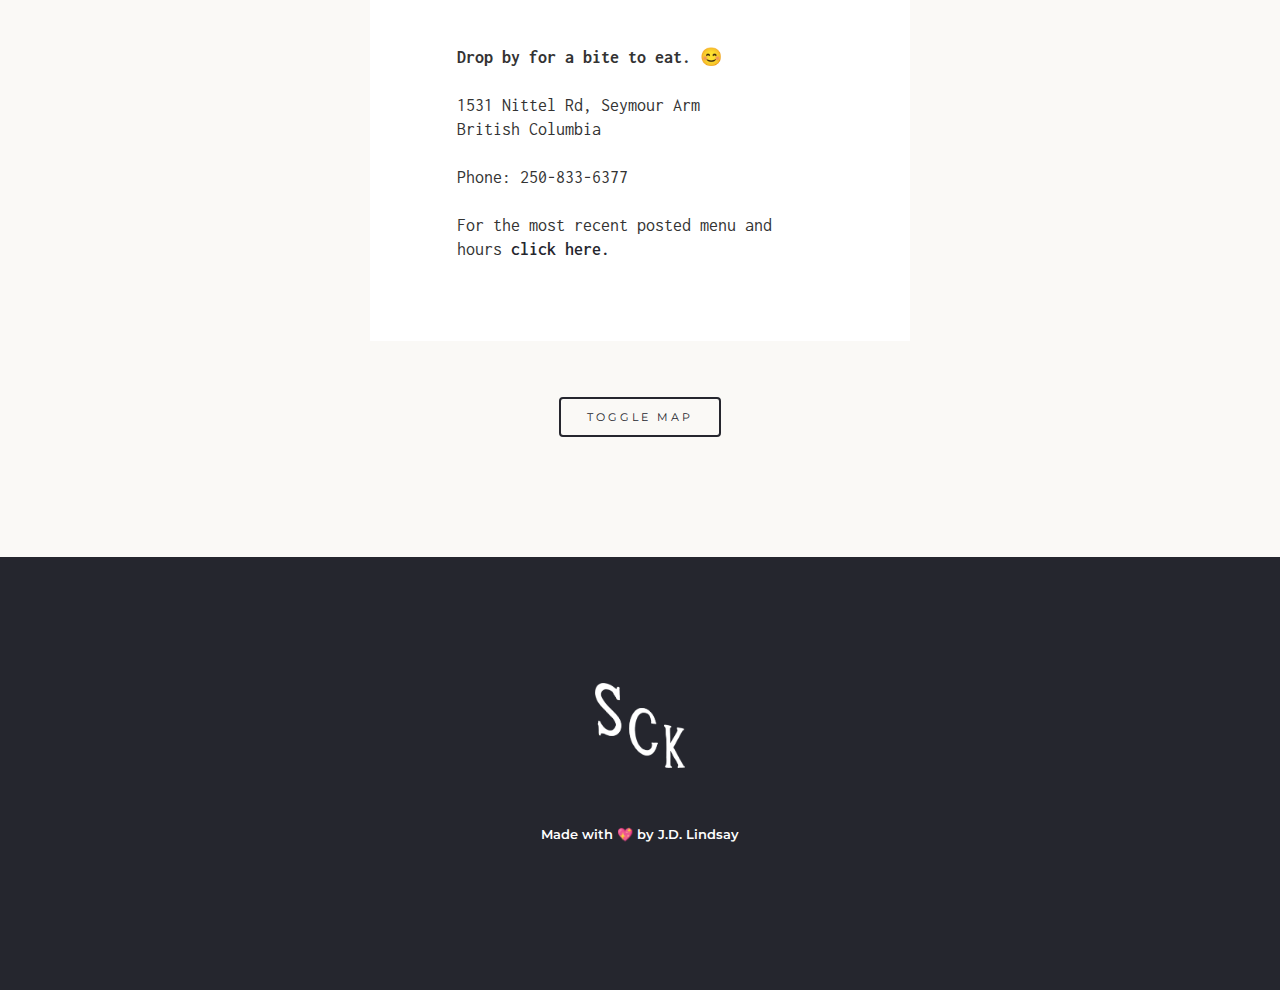
==== commit c3661d08: "Update index.html" ====
--- a/index.html
+++ b/index.html
@@ -519,8 +519,8 @@
                     <div class="row">
                         <div class="col-sm-12 mb-xs-24 text-center-xs" style="text-align: center">
                             <div class="inline-block center">
-                                <center><img alt="Logo" style="filter: brightness(50); margin: 0px; padding-bottom: 4px;" class="image-small display-block center mb-xs-24" src="img/logo-light.png" /></center>
-				    <div><center><h6 ><br><br><a style="color:white; padding-top:8px;" target="_blank" href="https://jdlindsay.com">Made with 💖 by J.D. Lindsay</a></h6></center></div>
+                                <center><img alt="Logo" style="filter: brightness(50); margin: 0px; margin-bottom: 12px;" class="image-small display-block center mb-xs-24" src="img/logo-light.png" /></center>
+				    <div><center><h6 ><br><br><a style="color:white; margin-top:12px;" target="_blank" href="https://jdlindsay.com">Made with 💖 by J.D. Lindsay</a></h6></center></div>
                             </div>
                             
                         </div>
